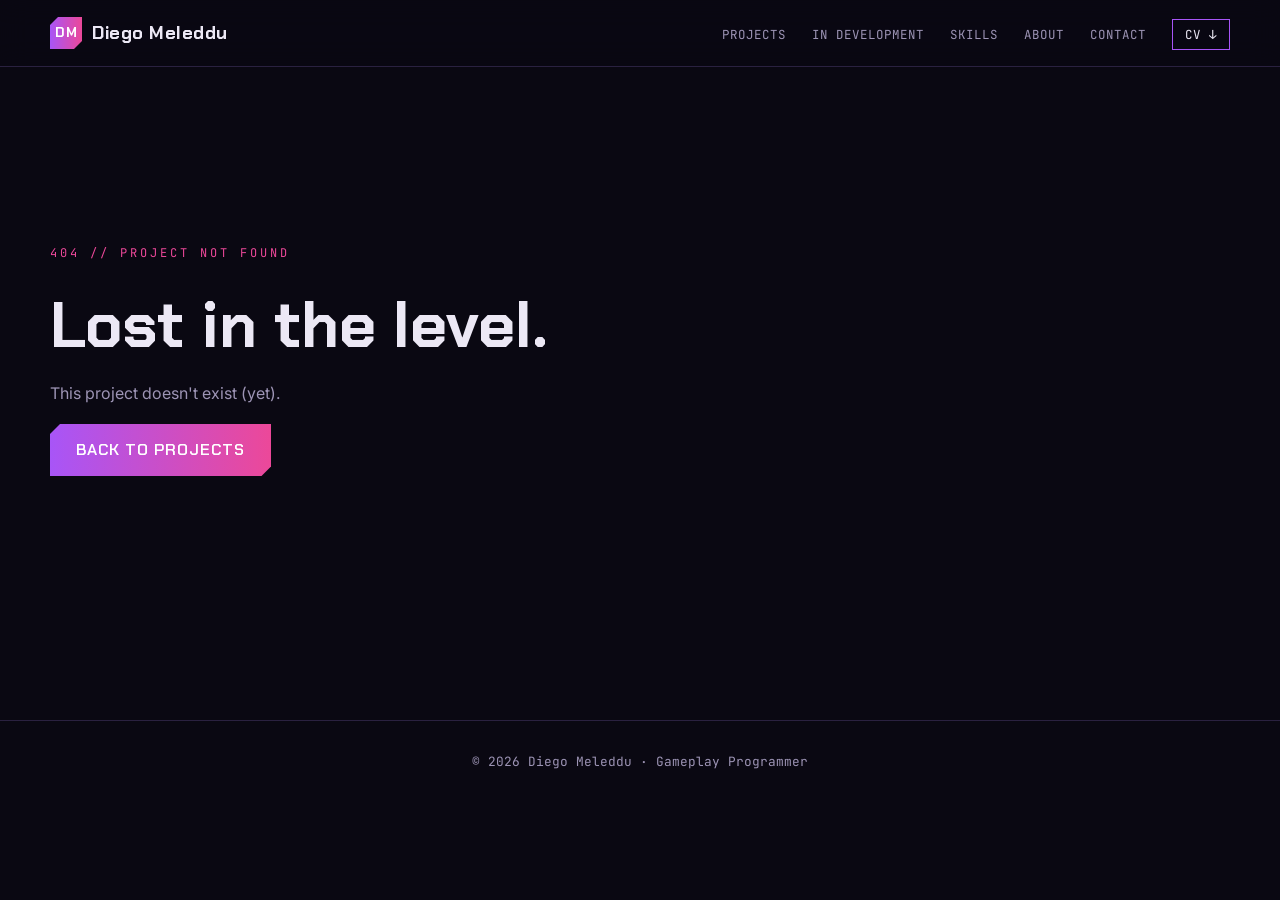
==== project.html @ 89362f5d "First version of portfolio" ====
﻿<!DOCTYPE html>
<html lang="en">
<head>
<meta charset="UTF-8">
<meta name="viewport" content="width=device-width, initial-scale=1.0">
<title>Project — Diego Meleddu</title>
<link rel="preconnect" href="https://fonts.googleapis.com">
<link href="https://fonts.googleapis.com/css2?family=Chakra+Petch:wght@500;600;700&family=Inter:wght@400;500;600&family=JetBrains+Mono:wght@400;500&display=swap" rel="stylesheet">
<link rel="stylesheet" href="style.css">
</head>
<body>

<nav class="nav">
  <div class="container">
    <a href="index.html" class="logo"><span class="logo-mark">DM</span>Diego Meleddu</a>
    <button class="menu-btn" aria-label="Open menu">☰</button>
    <ul class="nav-links">
      <li><a href="index.html#projects">Projects</a></li>
      <li><a href="index.html#wip">In Development</a></li>
      <li><a href="index.html#skills">Skills</a></li>
      <li><a href="index.html#about">About</a></li>
      <li><a href="index.html#contact">Contact</a></li>
      <li><a data-cv class="nav-cv">CV ↓</a></li>
    </ul>
  </div>
</nav>

<main id="project"></main>

<footer>
  <div class="container mono">© <span data-year></span> Diego Meleddu · Gameplay Programmer</div>
</footer>

<script src="data.js"></script>
<script src="app.js"></script>
<script>
  const root = document.getElementById("project");
  const idx = PROJECTS.findIndex(p => p.id === new URLSearchParams(location.search).get("id"));

  if (idx === -1) {
    root.innerHTML = `
      <section class="container notfound">
        <span class="section-index mono">404 // PROJECT NOT FOUND</span>
        <h1>Lost in the level.</h1>
        <p>This project doesn't exist (yet).</p>
        <a href="index.html#projects" class="btn btn-primary">Back to projects</a>
      </section>`;
  } else {
    const p = PROJECTS[idx];
    const prev = PROJECTS[(idx - 1 + PROJECTS.length) % PROJECTS.length];
    const next = PROJECTS[(idx + 1) % PROJECTS.length];
    document.title = `${p.title} — ${SITE.name}`;

    let n = 0;
    const block = (title, content) => `
      <div class="block reveal">
        <span class="block-index mono">${String(++n).padStart(2, "0")} // ${title.toUpperCase()}</span>
        <h2>${title}</h2>
        ${content}
      </div>`;
    const list = items => `<ul class="built-list">${items.map(i => `<li>${i}</li>`).join("")}</ul>`;

    const meta = [
      ["Role", p.role], ["Engine", p.engine], ["Language", p.language], ["Team", p.team],
      ["Duration", p.duration], ["Event", p.event], ["Platform", p.platform], ["Status", p.status]
    ].filter(([, v]) => v);

    const links = p.links || {};
    const actions = [
      links.itch && `<a class="btn btn-primary" href="${links.itch}" target="_blank" rel="noopener">Play on itch.io ↗</a>`,
      links.github && `<a class="btn btn-ghost" href="${links.github}" target="_blank" rel="noopener">Source on GitHub ↗</a>`,
      links.youtube && `<a class="btn btn-ghost" href="${links.youtube}" target="_blank" rel="noopener">Watch video ↗</a>`
    ].filter(Boolean).join("");

    root.innerHTML = `
      <section class="project-top">
        <div class="container">
          <a href="index.html#${p.type === "wip" ? "wip" : "projects"}" class="back-link mono">← BACK TO PROJECTS</a>
          <div class="project-header">
            <span class="section-index mono">${p.type === "wip" ? "IN DEVELOPMENT" : "PROJECT"} // ${p.event || p.engine}</span>
            <h1>${p.title}</h1>
            <p class="project-lead">${p.summary}</p>
            ${tagsHTML(p.tags)}
            ${actions ? `<div class="btn-row">${actions}</div>` : ""}
          </div>

          <div class="project-media hud always">${mediaHTML(p, { controls: true })}</div>

          <div class="project-layout">
            <div class="project-main">
              ${p.note ? `<div class="note">${p.note}</div>` : ""}
              ${p.overview?.length ? block("Overview", p.overview.map(t => `<p>${t}</p>`).join("")) : ""}
              ${p.built?.length ? block("What I built", list(p.built)) : ""}
              ${p.extensions?.length ? block("Beyond the course", list(p.extensions)) : ""}
              ${p.breakdown?.length ? block("Technical breakdown", `<div class="breakdown">${p.breakdown.map(b => `
                <div class="breakdown-item"><h3>${b.title}</h3><p>${b.text}</p></div>`).join("")}</div>`) : ""}
              ${p.gallery?.length ? block("Gallery", `<div class="gallery">${p.gallery.map(g => `
                <figure><img src="${g.src}" alt="${g.caption || p.title}" loading="lazy">${g.caption ? `<figcaption>${g.caption}</figcaption>` : ""}</figure>`).join("")}</div>`) : ""}
              ${p.code ? block("Code sample", `
                <div class="code-block">
                  <div class="code-head mono"><i></i><i></i><i></i>${p.code.title || ""}</div>
                  <pre><code>${esc(p.code.snippet)}</code></pre>
                </div>`) : ""}
              ${p.learned ? block("What I learned", `<p>${p.learned}</p>`) : ""}
            </div>
            <aside class="meta-panel hud always">
              <h4 class="mono">// PROJECT INFO</h4>
              <dl>${meta.map(([k, v]) => `<dt>${k}</dt><dd>${v}</dd>`).join("")}</dl>
            </aside>
          </div>

          <nav class="project-nav">
            <a href="project.html?id=${prev.id}"><span>← PREVIOUS</span><strong>${prev.title}</strong></a>
            <a href="project.html?id=${next.id}"><span>NEXT →</span><strong>${next.title}</strong></a>
          </nav>
        </div>
      </section>`;
  }

  applySiteLinks();
  initNav();
  initReveal();
</script>
</body>
</html>
---- style.css ----
﻿:root {
  --bg: #0a0812;
  --bg-alt: #0f0b1a;
  --card: #151022;
  --border: #2a2140;
  --text: #ece8f5;
  --muted: #9d94b5;
  --violet: #a855f7;
  --magenta: #ec4899;
  --grad: linear-gradient(90deg, var(--violet), var(--magenta));
  --font-head: 'Chakra Petch', sans-serif;
  --font-body: 'Inter', sans-serif;
  --font-mono: 'JetBrains Mono', monospace;
}

* { margin: 0; padding: 0; box-sizing: border-box; }
html { scroll-behavior: smooth; }
body {
  background: var(--bg);
  color: var(--text);
  font-family: var(--font-body);
  line-height: 1.65;
  overflow-x: hidden;
}
::selection { background: var(--magenta); color: #fff; }
a { color: inherit; text-decoration: none; }
img, video { display: block; max-width: 100%; }
.container { width: min(1180px, 100% - 32px); margin-inline: auto; }
h1, h2, h3, h4 { font-family: var(--font-head); line-height: 1.1; font-weight: 700; }
.mono { font-family: var(--font-mono); }
.grad-text { background: var(--grad); -webkit-background-clip: text; background-clip: text; color: transparent; }

/* ---------- NAV ---------- */
.nav {
  position: fixed; inset: 0 0 auto; z-index: 100;
  background: rgba(10, 8, 18, .78); backdrop-filter: blur(14px);
  border-bottom: 1px solid var(--border);
}
.nav .container { display: flex; align-items: center; justify-content: space-between; height: 66px; }
.logo { display: flex; align-items: center; gap: 10px; font-family: var(--font-head); font-weight: 700; font-size: 1.15rem; letter-spacing: .5px; }
.logo-mark {
  width: 32px; height: 32px; display: grid; place-items: center;
  background: var(--grad); color: #fff; font-size: .85rem;
  clip-path: polygon(8px 0, 100% 0, 100% calc(100% - 8px), calc(100% - 8px) 100%, 0 100%, 0 8px);
}
.nav-links { display: flex; align-items: center; gap: 26px; list-style: none; }
.nav-links a {
  font-family: var(--font-mono); font-size: .78rem; text-transform: uppercase; letter-spacing: 1px;
  color: var(--muted); transition: color .2s;
}
.nav-links a:hover { color: var(--violet); }
.nav-links .nav-cv { color: var(--text); border: 1px solid var(--violet); padding: 6px 12px; }
.menu-btn { display: none; background: none; border: 0; color: var(--text); font-size: 1.6rem; cursor: pointer; }

/* ---------- BUTTONS ---------- */
.btn-row { display: flex; flex-wrap: wrap; gap: 14px; }
.btn {
  display: inline-flex; align-items: center; gap: 8px; padding: 13px 26px; border: 0; cursor: pointer;
  font-family: var(--font-head); font-weight: 600; font-size: 1rem; letter-spacing: 1px; text-transform: uppercase;
  clip-path: polygon(10px 0, 100% 0, 100% calc(100% - 10px), calc(100% - 10px) 100%, 0 100%, 0 10px);
  transition: transform .2s, filter .2s, color .2s;
}
.btn-primary { background: var(--grad); color: #fff; }
.btn-primary:hover { transform: translateY(-2px); filter: brightness(1.15); }
.btn-ghost { background: var(--card); color: var(--text); box-shadow: inset 0 0 0 1px var(--border); }
.btn-ghost:hover { color: var(--violet); box-shadow: inset 0 0 0 1px var(--violet); }

/* ---------- HUD CORNERS ---------- */
.hud { position: relative; }
.hud::before, .hud::after {
  content: ""; position: absolute; width: 16px; height: 16px; z-index: 3; pointer-events: none;
  border: solid var(--violet); opacity: 0; transition: opacity .25s;
}
.hud::before { top: -1px; left: -1px; border-width: 2px 0 0 2px; }
.hud::after { bottom: -1px; right: -1px; border-width: 0 2px 2px 0; border-color: var(--magenta); }
.hud:hover::before, .hud:hover::after, .hud.always::before, .hud.always::after { opacity: 1; }

/* ---------- HERO ---------- */
.hero {
  position: relative; min-height: 100vh; display: flex; align-items: center; overflow: hidden;
  background:
    radial-gradient(ellipse at 75% 35%, rgba(168, 85, 247, .18), transparent 55%),
    radial-gradient(ellipse at 15% 85%, rgba(236, 72, 153, .12), transparent 50%);
}
#heroCanvas { position: absolute; inset: 0; width: 100%; height: 100%; }
.hero-grid {
  position: absolute; inset: 0; pointer-events: none;
  background-image:
    linear-gradient(rgba(168, 85, 247, .07) 1px, transparent 1px),
    linear-gradient(90deg, rgba(168, 85, 247, .07) 1px, transparent 1px);
  background-size: 56px 56px;
  mask-image: linear-gradient(to bottom, transparent, #000 25%, #000 70%, transparent);
}
.hero::after {
  content: ""; position: absolute; inset: 0; pointer-events: none; opacity: .25;
  background: repeating-linear-gradient(0deg, rgba(0, 0, 0, .35) 0 1px, transparent 1px 3px);
}
.hero-content { position: relative; z-index: 2; padding: 120px 0 90px; }
.status-chip {
  display: inline-flex; align-items: center; gap: 10px; padding: 7px 14px; margin-bottom: 26px;
  font-size: .78rem; color: var(--muted); border: 1px solid var(--border); background: rgba(21, 16, 34, .7);
}
.dot { width: 8px; height: 8px; border-radius: 50%; background: #22c55e; box-shadow: 0 0 10px #22c55e; animation: pulse 1.8s infinite; }
@keyframes pulse { 50% { opacity: .35; } }
.hero h1 { font-size: clamp(2.8rem, 8vw, 5.6rem); margin-bottom: 22px; letter-spacing: -.5px; }
.hero-lead { font-size: clamp(1.05rem, 2vw, 1.25rem); color: var(--muted); max-width: 620px; margin-bottom: 34px; }
.hero-lead strong { color: var(--text); font-weight: 600; }
.hud-stats { display: flex; flex-wrap: wrap; gap: 14px 36px; margin-top: 56px; font-size: .9rem; }
.hud-stats div { border-left: 2px solid var(--violet); padding-left: 12px; }
.hud-stats span { display: block; font-size: .68rem; color: var(--muted); letter-spacing: 2px; }
.hud-stats b { color: var(--magenta); }
.press-start {
  position: absolute; bottom: 28px; left: 50%; transform: translateX(-50%); z-index: 2;
  font-size: .75rem; letter-spacing: 3px; color: var(--muted); animation: blink 1.4s steps(2) infinite;
}
@keyframes blink { 50% { opacity: 0; } }

/* ---------- SECTIONS ---------- */
section { padding: 110px 0; }
section.alt { background: var(--bg-alt); border-block: 1px solid var(--border); }
.section-head { margin-bottom: 48px; }
.section-index { display: block; font-size: .75rem; letter-spacing: 3px; color: var(--magenta); margin-bottom: 10px; }
.section-head h2 { font-size: clamp(2rem, 4.5vw, 3rem); margin-bottom: 12px; }
.section-head p { color: var(--muted); max-width: 640px; }

/* ---------- MEDIA / PLACEHOLDER ---------- */
.card-media, .wip-media, .jam-media, .project-media { position: relative; aspect-ratio: 16 / 9; overflow: hidden; background: #120d1e; }
.card-media img, .card-media video, .wip-media img, .wip-media video,
.jam-media img, .jam-media video, .project-media img, .project-media video {
  width: 100%; height: 100%; object-fit: cover; transition: transform .5s;
}
.ph {
  width: 100%; height: 100%; display: flex; flex-direction: column; align-items: center; justify-content: center;
  gap: 6px; padding: 16px; text-align: center;
  background:
    repeating-linear-gradient(135deg, rgba(168, 85, 247, .06) 0 12px, transparent 12px 24px),
    radial-gradient(circle at 25% 20%, rgba(168, 85, 247, .28), transparent 60%),
    radial-gradient(circle at 85% 90%, rgba(236, 72, 153, .22), transparent 55%),
    #120d1e;
}
.ph span { font-size: .7rem; letter-spacing: 2px; color: var(--muted); }
.ph strong { font-family: var(--font-head); font-size: 1.3rem; }

/* ---------- TAGS ---------- */
.tags { display: flex; flex-wrap: wrap; gap: 6px; }
.tags span {
  font-family: var(--font-mono); font-size: .7rem; padding: 3px 9px;
  color: #d4bdfc; background: rgba(168, 85, 247, .08); border: 1px solid rgba(168, 85, 247, .25);
}

/* ---------- PROJECT CARDS ---------- */
.cards-grid { display: grid; grid-template-columns: repeat(auto-fill, minmax(min(330px, 100%), 1fr)); gap: 26px; }
.card {
  display: flex; flex-direction: column; background: var(--card); border: 1px solid var(--border);
  transition: transform .25s, border-color .25s;
}
.card:hover { transform: translateY(-5px); border-color: rgba(168, 85, 247, .6); }
.card:hover .card-media img, .card:hover .card-media video { transform: scale(1.05); }
.card-media { border-bottom: 1px solid var(--border); }
.card-index {
  position: absolute; top: 10px; left: 10px; z-index: 2; padding: 2px 8px;
  font-size: .72rem; background: rgba(10, 8, 18, .8); color: var(--violet);
}
.card-body { display: flex; flex-direction: column; gap: 12px; padding: 22px; flex: 1; }
.card-meta { display: flex; justify-content: space-between; gap: 10px; font-size: .72rem; color: var(--muted); text-transform: uppercase; letter-spacing: 1px; }
.card h3 { font-size: 1.5rem; }
.card p { color: var(--muted); font-size: .93rem; }
.card-cta { margin-top: auto; padding-top: 6px; font-size: .78rem; color: var(--violet); letter-spacing: 1px; }

/* ---------- WIP ---------- */
.wip-list { display: grid; gap: 26px; }
.wip-item {
  display: grid; grid-template-columns: 1.1fr 1fr; background: var(--card); border: 1px solid var(--border);
  transition: border-color .25s;
}
.wip-item:hover { border-color: rgba(236, 72, 153, .6); }
.wip-body { display: flex; flex-direction: column; gap: 14px; padding: 30px; }
.wip-badge {
  display: inline-flex; align-items: center; gap: 8px; align-self: flex-start; padding: 4px 10px;
  font-size: .7rem; letter-spacing: 2px; text-transform: uppercase; color: var(--magenta); border: 1px solid var(--magenta);
}
.wip-badge .dot { background: var(--magenta); box-shadow: 0 0 10px var(--magenta); }
.wip-body h3 { font-size: 1.7rem; }
.wip-body p { color: var(--muted); }

/* ---------- JAMS ---------- */
.jams-grid { display: grid; grid-template-columns: repeat(auto-fill, minmax(min(260px, 100%), 1fr)); gap: 20px; }
.jam { background: var(--card); border: 1px solid var(--border); transition: transform .25s, border-color .25s; }
.jam:hover { transform: translateY(-4px); border-color: rgba(168, 85, 247, .6); }
.jam-body { padding: 16px 18px 18px; display: flex; flex-direction: column; gap: 6px; }
.jam-body > span:first-child { font-size: .68rem; color: var(--magenta); letter-spacing: 1px; text-transform: uppercase; }
.jam-body h4 { font-size: 1.2rem; }
.jam-body p { color: var(--muted); font-size: .86rem; }
.jam-engine { font-size: .72rem; color: var(--violet); }
.link-more { display: inline-block; margin-top: 30px; font-size: .82rem; color: var(--violet); letter-spacing: 1px; }
.link-more:hover { color: var(--magenta); }

/* ---------- SKILLS ---------- */
.skills-grid { display: grid; grid-template-columns: repeat(auto-fit, minmax(min(250px, 100%), 1fr)); gap: 22px; }
.skill-group { padding: 28px; background: var(--card); border: 1px solid var(--border); display: flex; flex-direction: column; gap: 12px; }
.skill-idx { font-size: .75rem; color: var(--magenta); }
.skill-group h3 { font-size: 1.35rem; }
.skill-group p { color: var(--muted); font-size: .9rem; }

/* ---------- ABOUT ---------- */
.about-grid { display: grid; grid-template-columns: 1fr 1fr; gap: 64px; }
.about-text p { color: var(--muted); margin-bottom: 16px; }
.about-text strong { color: var(--text); font-weight: 600; }
.facts { list-style: none; margin: 26px 0 30px; border-top: 1px solid var(--border); }
.facts li { display: flex; justify-content: space-between; gap: 16px; padding: 10px 0; border-bottom: 1px solid var(--border); font-size: .92rem; }
.facts li span:first-child { font-family: var(--font-mono); font-size: .72rem; letter-spacing: 1px; color: var(--muted); text-transform: uppercase; }
.sub-title { font-size: 1.4rem; margin-bottom: 26px; }
.timeline { border-left: 2px solid var(--border); padding-left: 26px; display: grid; gap: 30px; }
.tl-item { position: relative; }
.tl-item::before {
  content: ""; position: absolute; left: -33px; top: 4px; width: 12px; height: 12px;
  background: var(--grad); transform: rotate(45deg);
}
.tl-when { font-size: .74rem; color: var(--magenta); letter-spacing: 1px; }
.tl-item h4 { font-size: 1.2rem; margin: 4px 0 2px; }
.tl-org { display: block; font-size: .88rem; color: var(--violet); margin-bottom: 6px; }
.tl-item p { color: var(--muted); font-size: .9rem; }
.courses { margin-top: 80px; }
.courses-grid { display: grid; grid-template-columns: repeat(auto-fit, minmax(min(240px, 100%), 1fr)); gap: 18px; }
.course { padding: 22px; background: var(--card); border: 1px solid var(--border); display: flex; flex-direction: column; gap: 8px; }
.course h4 { font-size: 1.1rem; }
.course p { color: var(--muted); font-size: .86rem; }
.pill { align-self: flex-start; font-size: .65rem; letter-spacing: 1.5px; text-transform: uppercase; padding: 3px 9px; border: 1px solid; }
.pill-completed { color: #4ade80; border-color: #4ade80; }
.pill-progress { color: var(--magenta); border-color: var(--magenta); }
.pill-planned { color: var(--muted); border-color: var(--border); }

/* ---------- CONTACT ---------- */
.contact-box {
  text-align: center; padding: 70px 32px; background: var(--card); border: 1px solid var(--border);
  background-image: radial-gradient(circle at 50% 0%, rgba(168, 85, 247, .18), transparent 60%);
}
.contact-box h2 { font-size: clamp(2rem, 5vw, 3.2rem); margin-bottom: 14px; }
.contact-box p { color: var(--muted); max-width: 560px; margin: 0 auto 30px; }
.contact-box .btn { text-transform: none; letter-spacing: .5px; }
.social-row { display: flex; flex-wrap: wrap; justify-content: center; gap: 12px 30px; margin-top: 34px; }
.social-row a { font-size: .8rem; letter-spacing: 2px; text-transform: uppercase; color: var(--muted); transition: color .2s; }
.social-row a:hover { color: var(--violet); }

footer { padding: 30px 0; border-top: 1px solid var(--border); text-align: center; font-size: .8rem; color: var(--muted); }

/* ---------- PROJECT PAGE ---------- */
.project-top { padding-top: 110px; }
.back-link { display: inline-block; font-size: .8rem; color: var(--muted); letter-spacing: 1px; margin-bottom: 30px; }
.back-link:hover { color: var(--violet); }
.project-header h1 { font-size: clamp(2.4rem, 6vw, 4.2rem); margin-bottom: 14px; }
.project-lead { font-size: 1.15rem; color: var(--muted); max-width: 760px; margin-bottom: 18px; }
.project-header .tags { margin-bottom: 26px; }
.project-media { margin: 40px 0 60px; border: 1px solid var(--border); }
.project-layout { display: grid; grid-template-columns: 1fr 320px; gap: 56px; align-items: start; }
.block { margin-bottom: 54px; }
.block-index { display: block; font-size: .72rem; letter-spacing: 3px; color: var(--magenta); margin-bottom: 8px; }
.block h2 { font-size: 1.8rem; margin-bottom: 18px; }
.block p { color: var(--muted); margin-bottom: 14px; }
.built-list { list-style: none; display: grid; gap: 12px; }
.built-list li { position: relative; padding-left: 26px; color: var(--muted); }
.built-list li::before { content: "▸"; position: absolute; left: 0; color: var(--violet); }
.breakdown { display: grid; gap: 16px; }
.breakdown-item { padding: 22px; background: var(--card); border: 1px solid var(--border); border-left: 3px solid var(--violet); }
.breakdown-item h3 { font-size: 1.15rem; margin-bottom: 8px; }
.breakdown-item p { margin: 0; font-size: .93rem; }
.gallery { display: grid; grid-template-columns: repeat(auto-fill, minmax(min(240px, 100%), 1fr)); gap: 14px; }
.gallery figure { border: 1px solid var(--border); }
.gallery figcaption { padding: 8px 12px; font-size: .8rem; color: var(--muted); }
.code-block { border: 1px solid var(--border); background: #0d0a16; }
.code-head { display: flex; align-items: center; gap: 8px; padding: 10px 14px; border-bottom: 1px solid var(--border); font-size: .75rem; color: var(--muted); }
.code-head i { width: 10px; height: 10px; border-radius: 50%; background: var(--border); }
.code-block pre { padding: 18px; overflow-x: auto; font-family: var(--font-mono); font-size: .84rem; line-height: 1.6; color: #e2d9f5; }
.note {
  margin-bottom: 40px; padding: 16px 20px; font-size: .92rem; color: var(--text);
  background: rgba(168, 85, 247, .08); border: 1px solid rgba(168, 85, 247, .35);
}
.meta-panel { position: sticky; top: 90px; padding: 24px; background: var(--card); border: 1px solid var(--border); }
.meta-panel h4 { font-size: .75rem; letter-spacing: 2px; color: var(--magenta); margin-bottom: 14px; }
.meta-panel dl { display: grid; }
.meta-panel dt { font-family: var(--font-mono); font-size: .68rem; letter-spacing: 1.5px; text-transform: uppercase; color: var(--muted); padding-top: 12px; }
.meta-panel dd { padding-bottom: 12px; border-bottom: 1px solid var(--border); font-size: .95rem; }
.meta-panel dd:last-child { border-bottom: 0; }
.project-nav { display: grid; grid-template-columns: 1fr 1fr; gap: 20px; margin-top: 40px; padding-bottom: 110px; }
.project-nav a { padding: 22px; background: var(--card); border: 1px solid var(--border); transition: border-color .25s; }
.project-nav a:hover { border-color: var(--violet); }
.project-nav span { display: block; font-family: var(--font-mono); font-size: .7rem; letter-spacing: 2px; color: var(--muted); margin-bottom: 6px; }
.project-nav strong { font-family: var(--font-head); font-size: 1.25rem; }
.project-nav a:last-child { text-align: right; }
.notfound { min-height: 80vh; display: flex; flex-direction: column; justify-content: center; align-items: flex-start; gap: 18px; padding-top: 110px; }
.notfound h1 { font-size: clamp(2.4rem, 6vw, 4rem); }
.notfound p { color: var(--muted); }

/* ---------- REVEAL ---------- */
.reveal { opacity: 0; transform: translateY(28px); transition: opacity .7s, transform .7s; }
.reveal.visible { opacity: 1; transform: none; }
@media (prefers-reduced-motion: reduce) {
  .reveal { opacity: 1; transform: none; transition: none; }
  html { scroll-behavior: auto; }
}

/* ---------- RESPONSIVE ---------- */
@media (max-width: 960px) {
  .project-layout, .about-grid { grid-template-columns: 1fr; }
  .meta-panel { position: static; }
  .wip-item { grid-template-columns: 1fr; }
}
@media (max-width: 820px) {
  .menu-btn { display: block; }
  .nav-links {
    position: absolute; top: 66px; left: 0; right: 0; flex-direction: column; align-items: stretch; gap: 0;
    background: var(--bg); border-bottom: 1px solid var(--border); display: none;
  }
  .nav-links.open { display: flex; }
  .nav-links a { display: block; padding: 16px; }
  .nav-links .nav-cv { border: 0; }
  section { padding: 80px 0; }
  .project-nav { grid-template-columns: 1fr; }
  .project-nav a:last-child { text-align: left; }
}
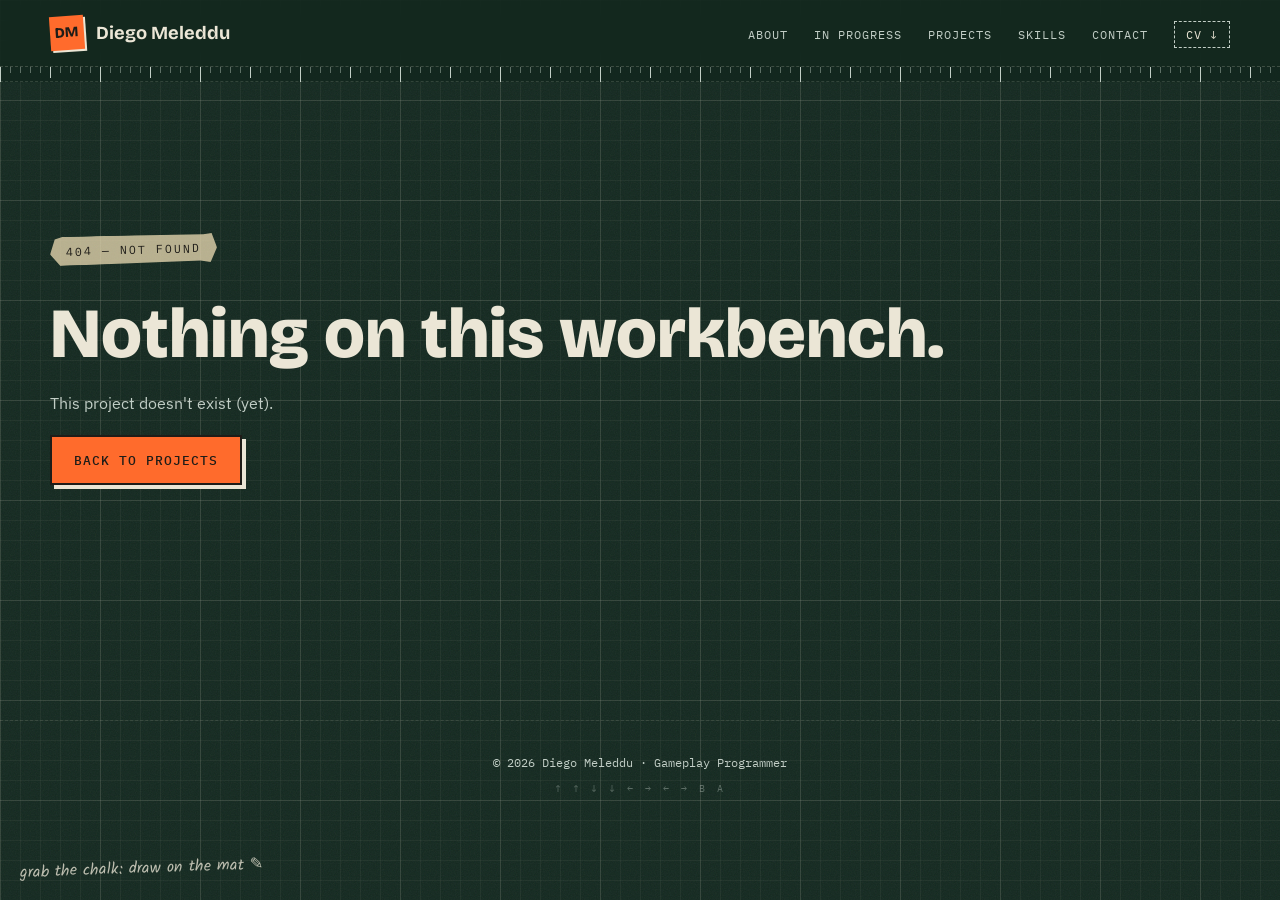
==== commit 71577f63: "Aesthetic changes" ====
--- a/project.html
+++ b/project.html
@@ -1,24 +1,24 @@
-﻿<!DOCTYPE html>
+<!DOCTYPE html>
 <html lang="en">
 <head>
 <meta charset="UTF-8">
 <meta name="viewport" content="width=device-width, initial-scale=1.0">
 <title>Project — Diego Meleddu</title>
 <link rel="preconnect" href="https://fonts.googleapis.com">
-<link href="https://fonts.googleapis.com/css2?family=Chakra+Petch:wght@500;600;700&family=Inter:wght@400;500;600&family=JetBrains+Mono:wght@400;500&display=swap" rel="stylesheet">
+<link href="https://fonts.googleapis.com/css2?family=Bricolage+Grotesque:opsz,wght@12..96,500;12..96,700;12..96,800&family=IBM+Plex+Mono:wght@400;500;600&family=IBM+Plex+Sans:wght@400;500;600&family=Kalam&display=swap" rel="stylesheet">
 <link rel="stylesheet" href="style.css">
 </head>
-<body>
+<body class="project-page">
 
 <nav class="nav">
   <div class="container">
     <a href="index.html" class="logo"><span class="logo-mark">DM</span>Diego Meleddu</a>
     <button class="menu-btn" aria-label="Open menu">☰</button>
     <ul class="nav-links">
+      <li><a href="index.html#about">About</a></li>
+      <li><a href="index.html#wip">In progress</a></li>
       <li><a href="index.html#projects">Projects</a></li>
-      <li><a href="index.html#wip">In Development</a></li>
       <li><a href="index.html#skills">Skills</a></li>
-      <li><a href="index.html#about">About</a></li>
       <li><a href="index.html#contact">Contact</a></li>
       <li><a data-cv class="nav-cv">CV ↓</a></li>
     </ul>
@@ -33,6 +33,7 @@
 
 <script src="data.js"></script>
 <script src="app.js"></script>
+<script src="asset/extras.js"></script>
 <script>
   const root = document.getElementById("project");
   const idx = PROJECTS.findIndex(p => p.id === new URLSearchParams(location.search).get("id"));
@@ -40,8 +41,8 @@
   if (idx === -1) {
     root.innerHTML = `
       <section class="container notfound">
-        <span class="section-index mono">404 // PROJECT NOT FOUND</span>
-        <h1>Lost in the level.</h1>
+        <span class="label mono">404 — Not found</span>
+        <h1>Nothing on this workbench.</h1>
         <p>This project doesn't exist (yet).</p>
         <a href="index.html#projects" class="btn btn-primary">Back to projects</a>
       </section>`;
@@ -53,8 +54,8 @@
 
     let n = 0;
     const block = (title, content) => `
-      <div class="block reveal">
-        <span class="block-index mono">${String(++n).padStart(2, "0")} // ${title.toUpperCase()}</span>
+      <div class="block">
+        <span class="block-index mono">${String(++n).padStart(2, "0")} — ${title.toUpperCase()}</span>
         <h2>${title}</h2>
         ${content}
       </div>`;
@@ -75,36 +76,39 @@
     root.innerHTML = `
       <section class="project-top">
         <div class="container">
-          <a href="index.html#${p.type === "wip" ? "wip" : "projects"}" class="back-link mono">← BACK TO PROJECTS</a>
+          <a href="index.html#${p.type === "wip" ? "wip" : "projects"}" class="back-link mono">← Back to projects</a>
           <div class="project-header">
-            <span class="section-index mono">${p.type === "wip" ? "IN DEVELOPMENT" : "PROJECT"} // ${p.event || p.engine}</span>
+            <span class="label mono">${p.type === "wip" ? "On the workbench" : "Project"} — ${p.event || p.engine}</span>
             <h1>${p.title}</h1>
             <p class="project-lead">${p.summary}</p>
             ${tagsHTML(p.tags)}
             ${actions ? `<div class="btn-row">${actions}</div>` : ""}
           </div>
 
-          <div class="project-media hud always">${mediaHTML(p, { controls: true })}</div>
+          <div class="project-media paper taped reveal">
+            <div class="media-frame">${mediaHTML(p, { controls: true })}</div>
+          </div>
 
           <div class="project-layout">
-            <div class="project-main">
+            <article class="project-main reveal">
               ${p.note ? `<div class="note">${p.note}</div>` : ""}
               ${p.overview?.length ? block("Overview", p.overview.map(t => `<p>${t}</p>`).join("")) : ""}
               ${p.built?.length ? block("What I built", list(p.built)) : ""}
               ${p.extensions?.length ? block("Beyond the course", list(p.extensions)) : ""}
               ${p.breakdown?.length ? block("Technical breakdown", `<div class="breakdown">${p.breakdown.map(b => `
                 <div class="breakdown-item"><h3>${b.title}</h3><p>${b.text}</p></div>`).join("")}</div>`) : ""}
+              ${p.youtubeId ? block("Video", `<div class="yt-frame"><iframe src="https://www.youtube-nocookie.com/embed/${p.youtubeId}" title="${p.title} video" allowfullscreen loading="lazy"></iframe></div>`) : ""}
               ${p.gallery?.length ? block("Gallery", `<div class="gallery">${p.gallery.map(g => `
-                <figure><img src="${g.src}" alt="${g.caption || p.title}" loading="lazy">${g.caption ? `<figcaption>${g.caption}</figcaption>` : ""}</figure>`).join("")}</div>`) : ""}
+                <figure><img src="${g.src}" alt="${g.caption || p.title}" loading="lazy" onerror="const g=this.closest('.gallery'); this.closest('figure').remove(); if (!g.querySelector('figure')) g.closest('.block').remove();">${g.caption ? `<figcaption>${g.caption}</figcaption>` : ""}</figure>`).join("")}</div>`) : ""}
               ${p.code ? block("Code sample", `
                 <div class="code-block">
                   <div class="code-head mono"><i></i><i></i><i></i>${p.code.title || ""}</div>
                   <pre><code>${esc(p.code.snippet)}</code></pre>
                 </div>`) : ""}
               ${p.learned ? block("What I learned", `<p>${p.learned}</p>`) : ""}
-            </div>
-            <aside class="meta-panel hud always">
-              <h4 class="mono">// PROJECT INFO</h4>
+            </article>
+            <aside class="meta-panel paper taped reveal">
+              <h4 class="mono">PROJECT INFO</h4>
               <dl>${meta.map(([k, v]) => `<dt>${k}</dt><dd>${v}</dd>`).join("")}</dl>
             </aside>
           </div>
@@ -122,4 +126,4 @@
   initReveal();
 </script>
 </body>
-</html>+</html>
--- a/style.css
+++ b/style.css
@@ -1,298 +1,318 @@
-﻿:root {
-  --bg: #0a0812;
-  --bg-alt: #0f0b1a;
-  --card: #151022;
-  --border: #2a2140;
-  --text: #ece8f5;
-  --muted: #9d94b5;
-  --violet: #a855f7;
-  --magenta: #ec4899;
-  --grad: linear-gradient(90deg, var(--violet), var(--magenta));
-  --font-head: 'Chakra Petch', sans-serif;
-  --font-body: 'Inter', sans-serif;
-  --font-mono: 'JetBrains Mono', monospace;
+:root {
+  --mat: #13281f;
+  --mat-line: rgba(235, 230, 214, .05);
+  --mat-line-strong: rgba(235, 230, 214, .1);
+  --chalk: #ebe6d6;
+  --chalk-muted: #a9b8ae;
+  --paper: #ece5d3;
+  --paper-2: #e0d7c1;
+  --ink: #1e1c18;
+  --ink-muted: #5b5548;
+  --pen: #2846a3;
+  --orange: #ff6b2c;
+  --orange-ink: #c4461a;
+  --yellow: #f3c74f;
+  --tape: rgba(226, 211, 170, .8);
+  --font-head: 'Bricolage Grotesque', sans-serif;
+  --font-body: 'IBM Plex Sans', sans-serif;
+  --font-mono: 'IBM Plex Mono', monospace;
+  --font-hand: 'Kalam', cursive;
+  --noise: url("data:image/svg+xml,%3Csvg xmlns='http://www.w3.org/2000/svg' width='200' height='200'%3E%3Cfilter id='n'%3E%3CfeTurbulence type='fractalNoise' baseFrequency='.85' numOctaves='3' stitchTiles='stitch'/%3E%3C/filter%3E%3Crect width='100%25' height='100%25' filter='url(%23n)' opacity='.07'/%3E%3C/svg%3E");
+  --shadow: 0 2px 3px rgba(0, 0, 0, .25), 0 12px 28px rgba(0, 0, 0, .35);
+  --shadow-lift: 0 4px 8px rgba(0, 0, 0, .25), 0 24px 44px rgba(0, 0, 0, .45);
+  --jagged: polygon(3% 8%, 8% 0, 92% 4%, 97% 0, 100% 50%, 96% 100%, 90% 94%, 6% 100%, 0 60%);
 }
 
 * { margin: 0; padding: 0; box-sizing: border-box; }
 html { scroll-behavior: smooth; }
 body {
-  background: var(--bg);
-  color: var(--text);
+  background-color: var(--mat);
+  background-image:
+    var(--noise),
+    linear-gradient(var(--mat-line-strong) 1px, transparent 1px),
+    linear-gradient(90deg, var(--mat-line-strong) 1px, transparent 1px),
+    linear-gradient(var(--mat-line) 1px, transparent 1px),
+    linear-gradient(90deg, var(--mat-line) 1px, transparent 1px);
+  background-size: 200px 200px, 100px 100px, 100px 100px, 20px 20px, 20px 20px;
+  background-attachment: fixed;
+  color: var(--chalk);
   font-family: var(--font-body);
   line-height: 1.65;
   overflow-x: hidden;
 }
-::selection { background: var(--magenta); color: #fff; }
+::selection { background: var(--orange); color: var(--ink); }
 a { color: inherit; text-decoration: none; }
 img, video { display: block; max-width: 100%; }
 .container { width: min(1180px, 100% - 32px); margin-inline: auto; }
-h1, h2, h3, h4 { font-family: var(--font-head); line-height: 1.1; font-weight: 700; }
+h1, h2, h3, h4 { font-family: var(--font-head); line-height: 1.05; font-weight: 700; }
 .mono { font-family: var(--font-mono); }
-.grad-text { background: var(--grad); -webkit-background-clip: text; background-clip: text; color: transparent; }
+
+/* ---------- MATERIALS ---------- */
+.paper {
+  position: relative;
+  background-color: var(--paper);
+  background-image: var(--noise);
+  color: var(--ink);
+  box-shadow: var(--shadow);
+}
+.taped::before {
+  content: ""; position: absolute; top: -13px; left: 50%; z-index: 2;
+  width: 110px; height: 28px; translate: -50% 0; rotate: -2.5deg;
+  background-color: var(--tape); background-image: var(--noise);
+  clip-path: var(--jagged);
+}
+.label {
+  display: inline-block; margin-bottom: 16px; padding: 5px 16px; rotate: -1.5deg;
+  font-size: .72rem; letter-spacing: 2px; text-transform: uppercase;
+  background-color: var(--tape); background-image: var(--noise); color: var(--ink);
+  clip-path: var(--jagged);
+}
+.paper .label { background-color: #d3c095; }
+.stamp {
+  display: inline-block; padding: 4px 10px; rotate: -5deg;
+  font-family: var(--font-mono); font-weight: 600; font-size: .75rem; letter-spacing: 2px; text-transform: uppercase;
+  color: var(--orange-ink); border: 2px solid currentColor; outline: 1px solid currentColor; outline-offset: 3px;
+}
+.hand-note { display: inline-block; font-family: var(--font-hand); font-size: 1.15rem; color: var(--yellow); rotate: -2deg; }
+.paper .hand-note { color: var(--pen); }
 
 /* ---------- NAV ---------- */
 .nav {
   position: fixed; inset: 0 0 auto; z-index: 100;
-  background: rgba(10, 8, 18, .78); backdrop-filter: blur(14px);
-  border-bottom: 1px solid var(--border);
+  background: rgba(19, 40, 31, .9); backdrop-filter: blur(10px);
+  border-bottom: 1px dashed rgba(235, 230, 214, .2);
 }
 .nav .container { display: flex; align-items: center; justify-content: space-between; height: 66px; }
-.logo { display: flex; align-items: center; gap: 10px; font-family: var(--font-head); font-weight: 700; font-size: 1.15rem; letter-spacing: .5px; }
+.logo { display: flex; align-items: center; gap: 12px; font-family: var(--font-head); font-weight: 700; font-size: 1.15rem; }
 .logo-mark {
-  width: 32px; height: 32px; display: grid; place-items: center;
-  background: var(--grad); color: #fff; font-size: .85rem;
-  clip-path: polygon(8px 0, 100% 0, 100% calc(100% - 8px), calc(100% - 8px) 100%, 0 100%, 0 8px);
+  width: 34px; height: 34px; display: grid; place-items: center; rotate: -4deg;
+  background: var(--orange); color: var(--ink); font-weight: 800; font-size: .9rem;
+  box-shadow: 2px 2px 0 var(--chalk);
 }
 .nav-links { display: flex; align-items: center; gap: 26px; list-style: none; }
-.nav-links a {
-  font-family: var(--font-mono); font-size: .78rem; text-transform: uppercase; letter-spacing: 1px;
-  color: var(--muted); transition: color .2s;
-}
-.nav-links a:hover { color: var(--violet); }
-.nav-links .nav-cv { color: var(--text); border: 1px solid var(--violet); padding: 6px 12px; }
-.menu-btn { display: none; background: none; border: 0; color: var(--text); font-size: 1.6rem; cursor: pointer; }
+.nav-links a { font-family: var(--font-mono); font-size: .76rem; text-transform: uppercase; letter-spacing: 1px; color: var(--chalk-muted); transition: color .2s; }
+.nav-links a:hover { color: var(--orange); }
+.nav-links .nav-cv { color: var(--chalk); border: 1.5px dashed var(--chalk-muted); padding: 5px 11px; }
+.menu-btn { display: none; background: none; border: 0; color: var(--chalk); font-size: 1.6rem; cursor: pointer; }
 
 /* ---------- BUTTONS ---------- */
-.btn-row { display: flex; flex-wrap: wrap; gap: 14px; }
+.btn-row { display: flex; flex-wrap: wrap; gap: 16px; }
 .btn {
-  display: inline-flex; align-items: center; gap: 8px; padding: 13px 26px; border: 0; cursor: pointer;
-  font-family: var(--font-head); font-weight: 600; font-size: 1rem; letter-spacing: 1px; text-transform: uppercase;
-  clip-path: polygon(10px 0, 100% 0, 100% calc(100% - 10px), calc(100% - 10px) 100%, 0 100%, 0 10px);
-  transition: transform .2s, filter .2s, color .2s;
-}
-.btn-primary { background: var(--grad); color: #fff; }
-.btn-primary:hover { transform: translateY(-2px); filter: brightness(1.15); }
-.btn-ghost { background: var(--card); color: var(--text); box-shadow: inset 0 0 0 1px var(--border); }
-.btn-ghost:hover { color: var(--violet); box-shadow: inset 0 0 0 1px var(--violet); }
-
-/* ---------- HUD CORNERS ---------- */
-.hud { position: relative; }
-.hud::before, .hud::after {
-  content: ""; position: absolute; width: 16px; height: 16px; z-index: 3; pointer-events: none;
-  border: solid var(--violet); opacity: 0; transition: opacity .25s;
-}
-.hud::before { top: -1px; left: -1px; border-width: 2px 0 0 2px; }
-.hud::after { bottom: -1px; right: -1px; border-width: 0 2px 2px 0; border-color: var(--magenta); }
-.hud:hover::before, .hud:hover::after, .hud.always::before, .hud.always::after { opacity: 1; }
+  display: inline-flex; align-items: center; gap: 8px; padding: 12px 22px; cursor: pointer;
+  font-family: var(--font-mono); font-weight: 500; font-size: .84rem; letter-spacing: 1px; text-transform: uppercase;
+  border: 2px solid var(--ink); transition: transform .15s, box-shadow .15s, color .15s, border-color .15s;
+}
+.btn-primary { background: var(--orange); color: var(--ink); box-shadow: 4px 4px 0 var(--chalk); }
+.btn-primary:hover { transform: translate(-2px, -2px); box-shadow: 6px 6px 0 var(--chalk); }
+.paper .btn-primary { box-shadow: 4px 4px 0 var(--ink); }
+.paper .btn-primary:hover { box-shadow: 6px 6px 0 var(--ink); }
+.btn-ghost { background: transparent; color: var(--chalk); border: 2px dashed var(--chalk-muted); }
+.btn-ghost:hover { color: var(--orange); border-color: var(--orange); }
 
 /* ---------- HERO ---------- */
-.hero {
-  position: relative; min-height: 100vh; display: flex; align-items: center; overflow: hidden;
-  background:
-    radial-gradient(ellipse at 75% 35%, rgba(168, 85, 247, .18), transparent 55%),
-    radial-gradient(ellipse at 15% 85%, rgba(236, 72, 153, .12), transparent 50%);
-}
-#heroCanvas { position: absolute; inset: 0; width: 100%; height: 100%; }
-.hero-grid {
-  position: absolute; inset: 0; pointer-events: none;
+.hero { position: relative; min-height: 100vh; display: flex; align-items: center; }
+.ruler {
+  position: absolute; top: 66px; left: 0; right: 0; height: 18px; opacity: .6;
   background-image:
-    linear-gradient(rgba(168, 85, 247, .07) 1px, transparent 1px),
-    linear-gradient(90deg, rgba(168, 85, 247, .07) 1px, transparent 1px);
-  background-size: 56px 56px;
-  mask-image: linear-gradient(to bottom, transparent, #000 25%, #000 70%, transparent);
-}
-.hero::after {
-  content: ""; position: absolute; inset: 0; pointer-events: none; opacity: .25;
-  background: repeating-linear-gradient(0deg, rgba(0, 0, 0, .35) 0 1px, transparent 1px 3px);
-}
-.hero-content { position: relative; z-index: 2; padding: 120px 0 90px; }
-.status-chip {
-  display: inline-flex; align-items: center; gap: 10px; padding: 7px 14px; margin-bottom: 26px;
-  font-size: .78rem; color: var(--muted); border: 1px solid var(--border); background: rgba(21, 16, 34, .7);
-}
-.dot { width: 8px; height: 8px; border-radius: 50%; background: #22c55e; box-shadow: 0 0 10px #22c55e; animation: pulse 1.8s infinite; }
-@keyframes pulse { 50% { opacity: .35; } }
-.hero h1 { font-size: clamp(2.8rem, 8vw, 5.6rem); margin-bottom: 22px; letter-spacing: -.5px; }
-.hero-lead { font-size: clamp(1.05rem, 2vw, 1.25rem); color: var(--muted); max-width: 620px; margin-bottom: 34px; }
-.hero-lead strong { color: var(--text); font-weight: 600; }
-.hud-stats { display: flex; flex-wrap: wrap; gap: 14px 36px; margin-top: 56px; font-size: .9rem; }
-.hud-stats div { border-left: 2px solid var(--violet); padding-left: 12px; }
-.hud-stats span { display: block; font-size: .68rem; color: var(--muted); letter-spacing: 2px; }
-.hud-stats b { color: var(--magenta); }
-.press-start {
-  position: absolute; bottom: 28px; left: 50%; transform: translateX(-50%); z-index: 2;
-  font-size: .75rem; letter-spacing: 3px; color: var(--muted); animation: blink 1.4s steps(2) infinite;
-}
-@keyframes blink { 50% { opacity: 0; } }
+    linear-gradient(90deg, var(--chalk-muted) 1px, transparent 1px),
+    linear-gradient(90deg, var(--chalk-muted) 1px, transparent 1px),
+    linear-gradient(90deg, rgba(169, 184, 174, .5) 1px, transparent 1px);
+  background-size: 100px 18px, 50px 12px, 10px 7px;
+  background-repeat: repeat-x;
+}
+.hero-inner { display: grid; grid-template-columns: 1.4fr 1fr; gap: 64px; align-items: center; padding: 140px 0 100px; }
+.eyebrow { font-size: .75rem; letter-spacing: 3px; text-transform: uppercase; color: var(--chalk-muted); margin-bottom: 20px; }
+.hero h1 { font-size: clamp(3rem, 9vw, 6.4rem); font-weight: 800; letter-spacing: -2px; line-height: .95; margin-bottom: 18px; }
+.h1-role { display: block; margin-top: 16px; font-size: clamp(1.4rem, 3.2vw, 2.2rem); font-weight: 500; letter-spacing: -.5px; line-height: 1.15; color: var(--orange); }
+.hero-lead { font-size: 1.12rem; color: var(--chalk-muted); max-width: 560px; margin-bottom: 34px; }
+.spec-card { padding: 34px 28px 26px; rotate: 1.4deg; }
+.spec-card .stamp { position: absolute; top: 22px; right: 18px; rotate: 8deg; }
+.spec-title { font-size: .72rem; letter-spacing: 2px; color: var(--ink-muted); margin-bottom: 14px; }
+.spec-list { display: grid; grid-template-columns: 96px 1fr; }
+.spec-list dt, .spec-list dd { padding: 8px 0; border-bottom: 1px dashed rgba(30, 28, 24, .25); }
+.spec-list dt { font-family: var(--font-mono); font-size: .68rem; letter-spacing: 1px; text-transform: uppercase; color: var(--ink-muted); padding-top: 11px; }
+.spec-list dd { font-weight: 500; }
+.spec-card .hand-note { margin-top: 18px; }
 
 /* ---------- SECTIONS ---------- */
 section { padding: 110px 0; }
-section.alt { background: var(--bg-alt); border-block: 1px solid var(--border); }
-.section-head { margin-bottom: 48px; }
-.section-index { display: block; font-size: .75rem; letter-spacing: 3px; color: var(--magenta); margin-bottom: 10px; }
-.section-head h2 { font-size: clamp(2rem, 4.5vw, 3rem); margin-bottom: 12px; }
-.section-head p { color: var(--muted); max-width: 640px; }
+section + section { border-top: 1px dashed var(--mat-line-strong); }
+.section-head { margin-bottom: 54px; }
+.section-head h2 { font-size: clamp(2.2rem, 5vw, 3.4rem); font-weight: 800; letter-spacing: -1px; margin-bottom: 12px; }
+.section-head p { color: var(--chalk-muted); max-width: 620px; }
+.section-head .hand-note { margin-top: 12px; }
 
 /* ---------- MEDIA / PLACEHOLDER ---------- */
-.card-media, .wip-media, .jam-media, .project-media { position: relative; aspect-ratio: 16 / 9; overflow: hidden; background: #120d1e; }
+.card-media, .wip-media, .jam-media, .media-frame { aspect-ratio: 16 / 9; overflow: hidden; background: var(--paper-2); border: 1px solid rgba(30, 28, 24, .25); }
 .card-media img, .card-media video, .wip-media img, .wip-media video,
-.jam-media img, .jam-media video, .project-media img, .project-media video {
-  width: 100%; height: 100%; object-fit: cover; transition: transform .5s;
-}
+.jam-media img, .jam-media video, .media-frame img, .media-frame video { width: 100%; height: 100%; object-fit: cover; }
 .ph {
   width: 100%; height: 100%; display: flex; flex-direction: column; align-items: center; justify-content: center;
-  gap: 6px; padding: 16px; text-align: center;
+  gap: 6px; padding: 16px; text-align: center; color: var(--ink);
   background:
-    repeating-linear-gradient(135deg, rgba(168, 85, 247, .06) 0 12px, transparent 12px 24px),
-    radial-gradient(circle at 25% 20%, rgba(168, 85, 247, .28), transparent 60%),
-    radial-gradient(circle at 85% 90%, rgba(236, 72, 153, .22), transparent 55%),
-    #120d1e;
-}
-.ph span { font-size: .7rem; letter-spacing: 2px; color: var(--muted); }
-.ph strong { font-family: var(--font-head); font-size: 1.3rem; }
+    linear-gradient(to top right, transparent calc(50% - .5px), rgba(30, 28, 24, .2) 50%, transparent calc(50% + .5px)),
+    linear-gradient(to bottom right, transparent calc(50% - .5px), rgba(30, 28, 24, .2) 50%, transparent calc(50% + .5px)),
+    var(--paper-2);
+}
+.ph span, .ph strong { background: var(--paper-2); padding: 2px 8px; }
+.ph span { font-size: .64rem; letter-spacing: 2px; color: var(--ink-muted); }
+.ph strong { font-family: var(--font-head); font-size: 1.2rem; }
 
 /* ---------- TAGS ---------- */
 .tags { display: flex; flex-wrap: wrap; gap: 6px; }
 .tags span {
-  font-family: var(--font-mono); font-size: .7rem; padding: 3px 9px;
-  color: #d4bdfc; background: rgba(168, 85, 247, .08); border: 1px solid rgba(168, 85, 247, .25);
-}
+  font-family: var(--font-mono); font-size: .66rem; letter-spacing: .5px; text-transform: uppercase;
+  padding: 2px 8px; border: 1px solid rgba(30, 28, 24, .45); border-radius: 2px; color: var(--ink);
+}
+.skill-group .tags span, .project-header .tags span { border-color: rgba(235, 230, 214, .35); color: var(--chalk); }
 
 /* ---------- PROJECT CARDS ---------- */
-.cards-grid { display: grid; grid-template-columns: repeat(auto-fill, minmax(min(330px, 100%), 1fr)); gap: 26px; }
-.card {
-  display: flex; flex-direction: column; background: var(--card); border: 1px solid var(--border);
-  transition: transform .25s, border-color .25s;
-}
-.card:hover { transform: translateY(-5px); border-color: rgba(168, 85, 247, .6); }
-.card:hover .card-media img, .card:hover .card-media video { transform: scale(1.05); }
-.card-media { border-bottom: 1px solid var(--border); }
-.card-index {
-  position: absolute; top: 10px; left: 10px; z-index: 2; padding: 2px 8px;
-  font-size: .72rem; background: rgba(10, 8, 18, .8); color: var(--violet);
-}
-.card-body { display: flex; flex-direction: column; gap: 12px; padding: 22px; flex: 1; }
-.card-meta { display: flex; justify-content: space-between; gap: 10px; font-size: .72rem; color: var(--muted); text-transform: uppercase; letter-spacing: 1px; }
-.card h3 { font-size: 1.5rem; }
-.card p { color: var(--muted); font-size: .93rem; }
-.card-cta { margin-top: auto; padding-top: 6px; font-size: .78rem; color: var(--violet); letter-spacing: 1px; }
+.cards-grid { display: grid; grid-template-columns: repeat(auto-fill, minmax(min(330px, 100%), 1fr)); gap: 44px 34px; padding-top: 14px; }
+.cards-grid > :nth-child(3n+1) { rotate: -.7deg; }
+.cards-grid > :nth-child(3n+2) { rotate: .6deg; }
+.cards-grid > :nth-child(3n) { rotate: -.3deg; }
+.cards-grid > :nth-child(even).taped::before { left: 28%; rotate: 3deg; }
+.card { display: flex; flex-direction: column; padding: 12px 12px 0; }
+.card:hover, .wip-item:hover, .jam:hover { rotate: 0deg; translate: 0 -6px; box-shadow: var(--shadow-lift); }
+.card-body { display: flex; flex-direction: column; gap: 10px; padding: 18px 8px 22px; flex: 1; }
+.card-meta { display: flex; justify-content: space-between; gap: 10px; padding-bottom: 8px; border-bottom: 1px dashed rgba(30, 28, 24, .25); font-size: .68rem; letter-spacing: 1px; text-transform: uppercase; color: var(--ink-muted); }
+.card h3 { font-size: 1.65rem; font-weight: 800; letter-spacing: -.5px; }
+.card-tech { font-size: .74rem; color: var(--orange-ink); }
+.card p:not(.card-tech), .wip-body p:not(.card-tech) { color: var(--ink-muted); font-size: .93rem; }
+.card-cta { margin-top: auto; padding-top: 6px; font-weight: 600; text-decoration: underline wavy var(--orange); text-underline-offset: 5px; }
 
 /* ---------- WIP ---------- */
-.wip-list { display: grid; gap: 26px; }
-.wip-item {
-  display: grid; grid-template-columns: 1.1fr 1fr; background: var(--card); border: 1px solid var(--border);
-  transition: border-color .25s;
-}
-.wip-item:hover { border-color: rgba(236, 72, 153, .6); }
-.wip-body { display: flex; flex-direction: column; gap: 14px; padding: 30px; }
-.wip-badge {
-  display: inline-flex; align-items: center; gap: 8px; align-self: flex-start; padding: 4px 10px;
-  font-size: .7rem; letter-spacing: 2px; text-transform: uppercase; color: var(--magenta); border: 1px solid var(--magenta);
-}
-.wip-badge .dot { background: var(--magenta); box-shadow: 0 0 10px var(--magenta); }
-.wip-body h3 { font-size: 1.7rem; }
-.wip-body p { color: var(--muted); }
+.wip-list { display: grid; gap: 48px; padding-top: 14px; }
+.wip-list > :nth-child(odd) { rotate: -.4deg; }
+.wip-list > :nth-child(even) { rotate: .4deg; }
+.wip-item { display: grid; grid-template-columns: 1fr 1.05fr; padding: 12px; }
+.wip-media { aspect-ratio: auto; min-height: 260px; }
+.wip-body { display: flex; flex-direction: column; gap: 12px; padding: 24px 28px; margin-left: 16px; border-left: 2px solid rgba(220, 70, 50, .35); }
+.wip-body .stamp { align-self: flex-start; rotate: -3deg; margin-bottom: 4px; }
+.wip-body h3 { font-size: 1.9rem; font-weight: 800; letter-spacing: -.5px; }
 
 /* ---------- JAMS ---------- */
-.jams-grid { display: grid; grid-template-columns: repeat(auto-fill, minmax(min(260px, 100%), 1fr)); gap: 20px; }
-.jam { background: var(--card); border: 1px solid var(--border); transition: transform .25s, border-color .25s; }
-.jam:hover { transform: translateY(-4px); border-color: rgba(168, 85, 247, .6); }
-.jam-body { padding: 16px 18px 18px; display: flex; flex-direction: column; gap: 6px; }
-.jam-body > span:first-child { font-size: .68rem; color: var(--magenta); letter-spacing: 1px; text-transform: uppercase; }
-.jam-body h4 { font-size: 1.2rem; }
-.jam-body p { color: var(--muted); font-size: .86rem; }
-.jam-engine { font-size: .72rem; color: var(--violet); }
-.link-more { display: inline-block; margin-top: 30px; font-size: .82rem; color: var(--violet); letter-spacing: 1px; }
-.link-more:hover { color: var(--magenta); }
+.jams-grid { display: grid; grid-template-columns: repeat(auto-fill, minmax(min(250px, 100%), 1fr)); gap: 28px; }
+.jams-grid > :nth-child(odd) { rotate: .8deg; }
+.jams-grid > :nth-child(even) { rotate: -.6deg; }
+.jam { padding: 10px 10px 16px; }
+.jam-body { display: flex; flex-direction: column; gap: 6px; padding: 14px 4px 0; }
+.jam-num { font-size: .66rem; letter-spacing: 1px; text-transform: uppercase; color: var(--orange-ink); }
+.jam-body h4 { font-size: 1.2rem; font-weight: 800; }
+.jam-body p { color: var(--ink-muted); font-size: .85rem; }
+.jam-engine { font-size: .7rem; text-decoration: underline; text-underline-offset: 3px; }
+.link-more { display: inline-block; margin-top: 36px; font-size: .8rem; letter-spacing: 1px; color: var(--chalk); text-decoration: underline wavy var(--orange); text-underline-offset: 6px; }
+.link-more:hover { color: var(--orange); }
 
 /* ---------- SKILLS ---------- */
 .skills-grid { display: grid; grid-template-columns: repeat(auto-fit, minmax(min(250px, 100%), 1fr)); gap: 22px; }
-.skill-group { padding: 28px; background: var(--card); border: 1px solid var(--border); display: flex; flex-direction: column; gap: 12px; }
-.skill-idx { font-size: .75rem; color: var(--magenta); }
+.skill-group { display: flex; flex-direction: column; gap: 12px; padding: 26px; border: 1.5px dashed rgba(235, 230, 214, .32); border-radius: 4px; background: rgba(0, 0, 0, .14); }
+.skill-group:hover { border-color: var(--orange); }
+.skill-idx { font-size: .74rem; color: var(--orange); }
 .skill-group h3 { font-size: 1.35rem; }
-.skill-group p { color: var(--muted); font-size: .9rem; }
+.skill-group p { color: var(--chalk-muted); font-size: .9rem; }
 
 /* ---------- ABOUT ---------- */
-.about-grid { display: grid; grid-template-columns: 1fr 1fr; gap: 64px; }
-.about-text p { color: var(--muted); margin-bottom: 16px; }
-.about-text strong { color: var(--text); font-weight: 600; }
-.facts { list-style: none; margin: 26px 0 30px; border-top: 1px solid var(--border); }
-.facts li { display: flex; justify-content: space-between; gap: 16px; padding: 10px 0; border-bottom: 1px solid var(--border); font-size: .92rem; }
-.facts li span:first-child { font-family: var(--font-mono); font-size: .72rem; letter-spacing: 1px; color: var(--muted); text-transform: uppercase; }
-.sub-title { font-size: 1.4rem; margin-bottom: 26px; }
-.timeline { border-left: 2px solid var(--border); padding-left: 26px; display: grid; gap: 30px; }
+.about-grid { display: grid; grid-template-columns: 1fr 1fr; gap: 72px; }
+.about-text p { color: var(--chalk-muted); margin-bottom: 16px; }
+.about-text strong { color: var(--chalk); font-weight: 600; }
+.facts { list-style: none; margin: 26px 0 32px; border-top: 1px dashed rgba(235, 230, 214, .2); }
+.facts li { display: flex; justify-content: space-between; gap: 16px; padding: 10px 0; border-bottom: 1px dashed rgba(235, 230, 214, .2); font-size: .92rem; }
+.facts li span:first-child { font-family: var(--font-mono); font-size: .7rem; letter-spacing: 1px; text-transform: uppercase; color: var(--chalk-muted); padding-top: 3px; }
+.sub-title { font-size: 1.5rem; font-weight: 800; margin-bottom: 28px; }
+.timeline { position: relative; display: grid; gap: 32px; padding-left: 44px; }
+.timeline::before {
+  content: ""; position: absolute; left: 0; top: 0; bottom: 0; width: 18px; opacity: .55;
+  background-image:
+    linear-gradient(var(--chalk-muted) 1px, transparent 1px),
+    linear-gradient(var(--chalk-muted) 1px, transparent 1px),
+    linear-gradient(rgba(169, 184, 174, .5) 1px, transparent 1px);
+  background-size: 18px 100px, 12px 50px, 7px 10px;
+  background-repeat: repeat-y;
+}
 .tl-item { position: relative; }
-.tl-item::before {
-  content: ""; position: absolute; left: -33px; top: 4px; width: 12px; height: 12px;
-  background: var(--grad); transform: rotate(45deg);
-}
-.tl-when { font-size: .74rem; color: var(--magenta); letter-spacing: 1px; }
+.tl-item::before { content: ""; position: absolute; left: -24px; top: 5px; border: 7px solid transparent; border-right-color: var(--orange); }
+.tl-when { font-size: .72rem; letter-spacing: 1px; color: var(--orange); }
 .tl-item h4 { font-size: 1.2rem; margin: 4px 0 2px; }
-.tl-org { display: block; font-size: .88rem; color: var(--violet); margin-bottom: 6px; }
-.tl-item p { color: var(--muted); font-size: .9rem; }
-.courses { margin-top: 80px; }
+.tl-org { display: block; font-size: .88rem; color: var(--chalk); opacity: .85; margin-bottom: 6px; }
+.tl-item p { color: var(--chalk-muted); font-size: .9rem; }
+.courses { margin-top: 84px; }
 .courses-grid { display: grid; grid-template-columns: repeat(auto-fit, minmax(min(240px, 100%), 1fr)); gap: 18px; }
-.course { padding: 22px; background: var(--card); border: 1px solid var(--border); display: flex; flex-direction: column; gap: 8px; }
+.course { display: flex; flex-direction: column; gap: 8px; padding: 22px; border: 1.5px dashed rgba(235, 230, 214, .32); border-radius: 4px; }
 .course h4 { font-size: 1.1rem; }
-.course p { color: var(--muted); font-size: .86rem; }
-.pill { align-self: flex-start; font-size: .65rem; letter-spacing: 1.5px; text-transform: uppercase; padding: 3px 9px; border: 1px solid; }
-.pill-completed { color: #4ade80; border-color: #4ade80; }
-.pill-progress { color: var(--magenta); border-color: var(--magenta); }
-.pill-planned { color: var(--muted); border-color: var(--border); }
+.course p { color: var(--chalk-muted); font-size: .86rem; }
+.course .tl-org { color: var(--chalk-muted); }
+.pill { align-self: flex-start; rotate: -2deg; margin-bottom: 4px; padding: 3px 9px; font-size: .64rem; font-weight: 600; letter-spacing: 1.5px; text-transform: uppercase; border: 2px solid; }
+.pill-completed { color: #7bd88f; }
+.pill-progress { color: var(--orange); }
+.pill-planned { color: var(--chalk-muted); border-style: dashed; }
 
 /* ---------- CONTACT ---------- */
-.contact-box {
-  text-align: center; padding: 70px 32px; background: var(--card); border: 1px solid var(--border);
-  background-image: radial-gradient(circle at 50% 0%, rgba(168, 85, 247, .18), transparent 60%);
-}
-.contact-box h2 { font-size: clamp(2rem, 5vw, 3.2rem); margin-bottom: 14px; }
-.contact-box p { color: var(--muted); max-width: 560px; margin: 0 auto 30px; }
-.contact-box .btn { text-transform: none; letter-spacing: .5px; }
-.social-row { display: flex; flex-wrap: wrap; justify-content: center; gap: 12px 30px; margin-top: 34px; }
-.social-row a { font-size: .8rem; letter-spacing: 2px; text-transform: uppercase; color: var(--muted); transition: color .2s; }
-.social-row a:hover { color: var(--violet); }
-
-footer { padding: 30px 0; border-top: 1px solid var(--border); text-align: center; font-size: .8rem; color: var(--muted); }
+.contact-box { max-width: 860px; margin-inline: auto; padding: 64px 36px; text-align: center; rotate: -.4deg; }
+.contact-box h2 { font-size: clamp(2.2rem, 5vw, 3.4rem); font-weight: 800; letter-spacing: -1px; margin-bottom: 14px; }
+.contact-box p { color: var(--ink-muted); max-width: 540px; margin: 0 auto 32px; }
+.contact-box .btn { text-transform: none; letter-spacing: .3px; }
+.social-row { display: flex; flex-wrap: wrap; justify-content: center; gap: 12px 30px; margin-top: 36px; }
+.social-row a { font-size: .78rem; letter-spacing: 2px; text-transform: uppercase; color: var(--ink-muted); }
+.social-row a:hover { color: var(--orange-ink); text-decoration: underline; text-underline-offset: 4px; }
+
+footer { padding: 32px 0; border-top: 1px dashed var(--mat-line-strong); text-align: center; font-size: .75rem; color: var(--chalk-muted); }
 
 /* ---------- PROJECT PAGE ---------- */
 .project-top { padding-top: 110px; }
-.back-link { display: inline-block; font-size: .8rem; color: var(--muted); letter-spacing: 1px; margin-bottom: 30px; }
-.back-link:hover { color: var(--violet); }
-.project-header h1 { font-size: clamp(2.4rem, 6vw, 4.2rem); margin-bottom: 14px; }
-.project-lead { font-size: 1.15rem; color: var(--muted); max-width: 760px; margin-bottom: 18px; }
-.project-header .tags { margin-bottom: 26px; }
-.project-media { margin: 40px 0 60px; border: 1px solid var(--border); }
-.project-layout { display: grid; grid-template-columns: 1fr 320px; gap: 56px; align-items: start; }
-.block { margin-bottom: 54px; }
-.block-index { display: block; font-size: .72rem; letter-spacing: 3px; color: var(--magenta); margin-bottom: 8px; }
-.block h2 { font-size: 1.8rem; margin-bottom: 18px; }
-.block p { color: var(--muted); margin-bottom: 14px; }
+.back-link { display: inline-block; margin-bottom: 30px; font-size: .78rem; letter-spacing: 1px; color: var(--chalk-muted); }
+.back-link:hover { color: var(--orange); }
+.project-header h1 { font-size: clamp(2.6rem, 7vw, 4.8rem); font-weight: 800; letter-spacing: -1.5px; margin-bottom: 16px; }
+.project-lead { font-size: 1.15rem; color: var(--chalk-muted); max-width: 760px; margin-bottom: 20px; }
+.project-header .tags { margin-bottom: 28px; }
+.project-media { padding: 12px; margin: 50px 0 70px; rotate: -.5deg; }
+.project-layout { display: grid; grid-template-columns: 1fr 300px; gap: 44px; align-items: start; }
+.project-main { padding: 48px 52px; }
+.block { margin-bottom: 48px; }
+.block:last-child { margin-bottom: 0; }
+.block-index { display: block; margin-bottom: 8px; font-size: .7rem; letter-spacing: 2px; color: var(--orange-ink); }
+.block h2 { font-size: 1.9rem; font-weight: 800; letter-spacing: -.5px; margin-bottom: 18px; }
+.block p { color: var(--ink-muted); margin-bottom: 14px; }
 .built-list { list-style: none; display: grid; gap: 12px; }
-.built-list li { position: relative; padding-left: 26px; color: var(--muted); }
-.built-list li::before { content: "▸"; position: absolute; left: 0; color: var(--violet); }
-.breakdown { display: grid; gap: 16px; }
-.breakdown-item { padding: 22px; background: var(--card); border: 1px solid var(--border); border-left: 3px solid var(--violet); }
-.breakdown-item h3 { font-size: 1.15rem; margin-bottom: 8px; }
+.built-list li { position: relative; padding-left: 26px; color: var(--ink-muted); }
+.built-list li::before { content: "→"; position: absolute; left: 0; color: var(--orange-ink); font-weight: 600; }
+.breakdown { display: grid; gap: 14px; }
+.breakdown-item { padding: 18px 20px; background: var(--paper-2); border-left: 3px solid var(--orange); }
+.breakdown-item h3 { font-size: 1.15rem; margin-bottom: 6px; }
 .breakdown-item p { margin: 0; font-size: .93rem; }
-.gallery { display: grid; grid-template-columns: repeat(auto-fill, minmax(min(240px, 100%), 1fr)); gap: 14px; }
-.gallery figure { border: 1px solid var(--border); }
-.gallery figcaption { padding: 8px 12px; font-size: .8rem; color: var(--muted); }
-.code-block { border: 1px solid var(--border); background: #0d0a16; }
-.code-head { display: flex; align-items: center; gap: 8px; padding: 10px 14px; border-bottom: 1px solid var(--border); font-size: .75rem; color: var(--muted); }
-.code-head i { width: 10px; height: 10px; border-radius: 50%; background: var(--border); }
-.code-block pre { padding: 18px; overflow-x: auto; font-family: var(--font-mono); font-size: .84rem; line-height: 1.6; color: #e2d9f5; }
+.gallery { display: grid; grid-template-columns: repeat(auto-fill, minmax(min(220px, 100%), 1fr)); gap: 14px; }
+.gallery figure { padding: 8px; background: var(--paper-2); }
+.gallery figcaption { padding-top: 6px; font-size: .8rem; color: var(--ink-muted); }
+.code-block { background: #161512; border: 1px solid rgba(0, 0, 0, .4); }
+.code-head { display: flex; align-items: center; gap: 8px; padding: 10px 14px; border-bottom: 1px dashed rgba(235, 230, 214, .2); font-size: .74rem; color: var(--chalk-muted); }
+.code-head i { width: 9px; height: 9px; border-radius: 50%; background: rgba(235, 230, 214, .25); }
+.code-block pre { padding: 18px; overflow-x: auto; font-family: var(--font-mono); font-size: .84rem; line-height: 1.6; color: var(--chalk); }
 .note {
-  margin-bottom: 40px; padding: 16px 20px; font-size: .92rem; color: var(--text);
-  background: rgba(168, 85, 247, .08); border: 1px solid rgba(168, 85, 247, .35);
-}
-.meta-panel { position: sticky; top: 90px; padding: 24px; background: var(--card); border: 1px solid var(--border); }
-.meta-panel h4 { font-size: .75rem; letter-spacing: 2px; color: var(--magenta); margin-bottom: 14px; }
+  margin-bottom: 44px; padding: 18px 22px; rotate: -1deg;
+  background: var(--yellow); color: var(--ink); box-shadow: var(--shadow);
+  font-family: var(--font-hand); font-size: 1.1rem; line-height: 1.5;
+}
+.meta-panel { position: sticky; top: 92px; padding: 26px 24px; rotate: 1deg; }
+.meta-panel h4 { margin-bottom: 10px; font-size: .72rem; letter-spacing: 2px; color: var(--orange-ink); }
 .meta-panel dl { display: grid; }
-.meta-panel dt { font-family: var(--font-mono); font-size: .68rem; letter-spacing: 1.5px; text-transform: uppercase; color: var(--muted); padding-top: 12px; }
-.meta-panel dd { padding-bottom: 12px; border-bottom: 1px solid var(--border); font-size: .95rem; }
+.meta-panel dt { padding-top: 12px; font-family: var(--font-mono); font-size: .66rem; letter-spacing: 1.5px; text-transform: uppercase; color: var(--ink-muted); }
+.meta-panel dd { padding-bottom: 10px; border-bottom: 1px dashed rgba(30, 28, 24, .25); font-size: .95rem; }
 .meta-panel dd:last-child { border-bottom: 0; }
-.project-nav { display: grid; grid-template-columns: 1fr 1fr; gap: 20px; margin-top: 40px; padding-bottom: 110px; }
-.project-nav a { padding: 22px; background: var(--card); border: 1px solid var(--border); transition: border-color .25s; }
-.project-nav a:hover { border-color: var(--violet); }
-.project-nav span { display: block; font-family: var(--font-mono); font-size: .7rem; letter-spacing: 2px; color: var(--muted); margin-bottom: 6px; }
-.project-nav strong { font-family: var(--font-head); font-size: 1.25rem; }
+.project-nav { display: grid; grid-template-columns: 1fr 1fr; gap: 20px; margin-top: 60px; padding-bottom: 110px; }
+.project-nav a { padding: 22px; border: 1.5px dashed rgba(235, 230, 214, .32); border-radius: 4px; transition: border-color .2s; }
+.project-nav a:hover { border-color: var(--orange); }
+.project-nav span { display: block; margin-bottom: 6px; font-family: var(--font-mono); font-size: .7rem; letter-spacing: 2px; color: var(--chalk-muted); }
+.project-nav strong { font-family: var(--font-head); font-size: 1.3rem; }
 .project-nav a:last-child { text-align: right; }
 .notfound { min-height: 80vh; display: flex; flex-direction: column; justify-content: center; align-items: flex-start; gap: 18px; padding-top: 110px; }
-.notfound h1 { font-size: clamp(2.4rem, 6vw, 4rem); }
-.notfound p { color: var(--muted); }
+.notfound h1 { font-size: clamp(2.6rem, 7vw, 4.4rem); font-weight: 800; }
+.notfound p { color: var(--chalk-muted); }
 
 /* ---------- REVEAL ---------- */
-.reveal { opacity: 0; transform: translateY(28px); transition: opacity .7s, transform .7s; }
+.reveal {
+  opacity: 0; transform: translateY(24px);
+  transition: opacity .7s ease, transform .7s ease, rotate .25s ease, translate .25s ease, box-shadow .25s ease, border-color .2s;
+}
 .reveal.visible { opacity: 1; transform: none; }
 @media (prefers-reduced-motion: reduce) {
   .reveal { opacity: 1; transform: none; transition: none; }
@@ -301,15 +321,20 @@
 
 /* ---------- RESPONSIVE ---------- */
 @media (max-width: 960px) {
-  .project-layout, .about-grid { grid-template-columns: 1fr; }
+  .hero-inner, .about-grid, .project-layout { grid-template-columns: 1fr; }
+  .hero-inner { gap: 50px; }
+  .spec-card { max-width: 420px; }
   .meta-panel { position: static; }
   .wip-item { grid-template-columns: 1fr; }
+  .wip-media { aspect-ratio: 16 / 9; min-height: 0; }
+  .wip-body { margin-left: 0; border-left: 0; padding: 22px 8px 10px; }
+  .project-main { padding: 32px 24px; }
 }
 @media (max-width: 820px) {
   .menu-btn { display: block; }
   .nav-links {
-    position: absolute; top: 66px; left: 0; right: 0; flex-direction: column; align-items: stretch; gap: 0;
-    background: var(--bg); border-bottom: 1px solid var(--border); display: none;
+    position: absolute; top: 66px; left: 0; right: 0; display: none; flex-direction: column; align-items: stretch; gap: 0;
+    background: var(--mat); border-bottom: 1px dashed rgba(235, 230, 214, .2);
   }
   .nav-links.open { display: flex; }
   .nav-links a { display: block; padding: 16px; }
@@ -317,4 +342,197 @@
   section { padding: 80px 0; }
   .project-nav { grid-template-columns: 1fr; }
   .project-nav a:last-child { text-align: left; }
-}+}
+/* ================= EXTRAS ================= */
+html { scroll-padding-top: 96px; }
+section, .hero { position: relative; }
+.container { position: relative; z-index: 1; }
+
+/* Background doodles */
+.doodle { position: absolute; z-index: 0; color: var(--chalk); opacity: .22; pointer-events: none; }
+.doodle svg { width: 100%; height: auto; overflow: visible; }
+.doodle svg * { stroke-dasharray: 1; stroke-dashoffset: 1; transition: stroke-dashoffset 1.6s ease; }
+.doodle.drawn svg * { stroke-dashoffset: 0; }
+.doodle svg .dash { stroke-dasharray: 4 5; stroke-dashoffset: 0; opacity: 0; transition: opacity 1s ease; }
+.doodle svg text {
+  font-family: var(--font-hand); font-size: 13px; fill: currentColor; stroke: none;
+  stroke-dasharray: none; opacity: 0; transition: opacity 1s ease;
+}
+.doodle.drawn svg .dash, .doodle.drawn svg text { opacity: 1; }
+
+/* Fixed workbench ruler */
+.ruler {
+  position: fixed; top: 66px; z-index: 90; height: 16px; opacity: 1;
+  background-color: rgba(19, 40, 31, .92);
+  border-bottom: 1px dashed rgba(235, 230, 214, .15);
+}
+.ruler-mark { position: absolute; top: 0; left: 0; width: 1px; height: 16px; background: var(--orange); opacity: 0; transition: opacity .3s; }
+.ruler-mark.on { opacity: 1; }
+.ruler-read {
+  position: absolute; top: 19px; left: 6px; padding: 1px 6px; white-space: nowrap;
+  font-size: .62rem; letter-spacing: 1px; color: var(--orange); background: rgba(19, 40, 31, .92);
+}
+.ruler-mark.flip .ruler-read { left: auto; right: 6px; }
+
+/* Draggable spec card */
+.spec-card { transition: rotate .2s ease, box-shadow .2s ease; }
+.spec-card .hand-note.drag-hint {
+  position: absolute; right: 8px; bottom: -42px; margin: 0;
+  font-size: 1rem; rotate: -3deg; color: var(--yellow); pointer-events: none;
+}
+
+/* Konami easter egg */
+.p2-note {
+  position: fixed; right: 24px; bottom: 24px; z-index: 200; width: 290px; padding: 24px 22px 18px;
+  background: var(--yellow); color: var(--ink); box-shadow: var(--shadow-lift); rotate: -2deg;
+  font-family: var(--font-hand); font-size: 1.1rem; line-height: 1.4;
+  animation: p2-in .5s cubic-bezier(.2, 1.4, .4, 1);
+}
+.p2-note .stamp { margin-bottom: 10px; font-size: .68rem; rotate: -6deg; }
+.p2-note a { text-decoration: underline; text-underline-offset: 3px; }
+.p2-note button { position: absolute; top: 4px; right: 10px; background: none; border: 0; font-size: 1.4rem; color: var(--ink); cursor: pointer; }
+@keyframes p2-in { from { opacity: 0; translate: 0 40px; rotate: 6deg; } }
+.konami-hint { display: block; margin-top: 8px; font-size: .62rem; letter-spacing: 3px; opacity: .4; }
+
+@media (max-width: 900px) { .doodle { display: none; } }
+@media (hover: none), (max-width: 820px) { .ruler { display: none; } }
+@media (prefers-reduced-motion: reduce) {
+  .doodle svg * { transition: none !important; stroke-dashoffset: 0 !important; }
+  .doodle svg .dash, .doodle svg text { opacity: 1; }
+}
+/* ================= V3 UPDATES ================= */
+:root {
+  --chalk-muted: #c2cec6;
+  --paper-fibers: url("data:image/svg+xml,%3Csvg xmlns='http://www.w3.org/2000/svg' width='300' height='300'%3E%3Cfilter id='f'%3E%3CfeTurbulence type='fractalNoise' baseFrequency='.012 .35' numOctaves='2' seed='7'/%3E%3C/filter%3E%3Crect width='100%25' height='100%25' filter='url(%23f)' opacity='.08'/%3E%3C/svg%3E");
+  --ink-mask: url("data:image/svg+xml,%3Csvg xmlns='http://www.w3.org/2000/svg' width='180' height='180'%3E%3Cfilter id='i'%3E%3CfeTurbulence type='fractalNoise' baseFrequency='.9' numOctaves='2' seed='4'/%3E%3CfeColorMatrix values='0 0 0 0 0 0 0 0 0 0 0 0 0 0 0 0 0 0 -2.4 2.1'/%3E%3C/filter%3E%3Crect width='100%25' height='100%25' filter='url(%23i)'/%3E%3C/svg%3E");
+}
+
+/* Semi-transparent tape with sheen */
+.taped::before {
+  background-color: rgba(222, 210, 172, .62);
+  background-image:
+    linear-gradient(180deg, rgba(255, 255, 255, .3), rgba(255, 255, 255, 0) 45%, rgba(0, 0, 0, .06)),
+    repeating-linear-gradient(90deg, rgba(0, 0, 0, .025) 0 2px, transparent 2px 7px),
+    var(--noise);
+}
+
+/* Rubber stamps with uneven ink */
+.stamp {
+  outline: none;
+  border: 4px double currentColor;
+  -webkit-mask-image: var(--ink-mask);
+  mask-image: var(--ink-mask);
+  -webkit-mask-size: 180px;
+  mask-size: 180px;
+}
+
+/* Realistic index card */
+.spec-card {
+  padding: 40px 30px 32px;
+  background-color: #f1ebdc;
+  background-image:
+    radial-gradient(circle at 86% 84%, transparent 0 33px, rgba(140, 95, 45, .09) 34px 37px, transparent 39px),
+    radial-gradient(120% 90% at 15% 0%, rgba(255, 255, 255, .55), transparent 60%),
+    linear-gradient(160deg, transparent 55%, rgba(120, 100, 60, .1)),
+    var(--paper-fibers),
+    var(--noise);
+  box-shadow:
+    inset 0 0 0 1px rgba(255, 255, 255, .4),
+    inset 0 0 30px rgba(120, 100, 60, .12),
+    0 1px 1px rgba(0, 0, 0, .35),
+    0 10px 14px -6px rgba(0, 0, 0, .45),
+    0 34px 50px -24px rgba(0, 0, 0, .7);
+}
+.spec-card::after {
+  content: ""; position: absolute; right: 0; bottom: 0; width: 38px; height: 38px; pointer-events: none;
+  background: linear-gradient(315deg, var(--mat) 0 49%, rgba(0, 0, 0, .25) 50%, #d8ceb5 52%, #efe8d8 80%);
+}
+.spec-title { padding-bottom: 12px; margin-bottom: 4px; border-bottom: 2px solid rgba(214, 74, 66, .55); }
+.spec-list dt, .spec-list dd { border-bottom: 1px solid rgba(70, 110, 190, .3); }
+.spec-list dd { font-family: var(--font-hand); font-size: 1.15rem; font-weight: 400; line-height: 1.35; color: var(--pen); }
+
+/* Brighter text on the mat */
+.section-head p, .hero-lead { color: var(--chalk-muted); }
+.about-text p { color: #dcd7c6; font-size: 1.05rem; }
+.facts li { font-size: .97rem; }
+
+/* About: career timeline on a CV sheet */
+.cv-sheet { padding: 36px 34px 30px; rotate: .5deg; align-self: start; }
+.cv-sheet .sub-title { color: var(--ink); }
+.cv-sheet .timeline::before {
+  opacity: .45;
+  background-image:
+    linear-gradient(var(--ink-muted) 1px, transparent 1px),
+    linear-gradient(var(--ink-muted) 1px, transparent 1px),
+    linear-gradient(rgba(91, 85, 72, .6) 1px, transparent 1px);
+}
+.cv-sheet .tl-item::before { border-right-color: var(--orange-ink); }
+.cv-sheet .tl-when { color: var(--orange-ink); }
+.cv-sheet .tl-item h4 { color: var(--ink); }
+.cv-sheet .tl-org { color: var(--ink); opacity: .8; }
+.cv-sheet .tl-item p { color: var(--ink-muted); }
+
+/* Courses: stronger contrast */
+.course { background: rgba(0, 0, 0, .25); border-color: rgba(235, 230, 214, .45); }
+.course p, .course .tl-org { color: #cfd8d1; }
+
+/* Skills: paper folders with a tab */
+.skills-grid { gap: 48px 26px; padding-top: 26px; }
+.skills-grid > :nth-child(odd) { rotate: -.5deg; }
+.skills-grid > :nth-child(even) { rotate: .5deg; }
+.skill-group.paper { border: 0; border-radius: 0 4px 4px 4px; padding: 30px 26px 28px; background-color: var(--paper); background-image: var(--noise); }
+.skill-group.paper:hover { rotate: 0deg; translate: 0 -4px; box-shadow: var(--shadow-lift); }
+.skill-tab {
+  position: absolute; top: -24px; left: 0; height: 24px; padding: 4px 22px 0;
+  font-size: .72rem; letter-spacing: 1px; color: var(--orange-ink);
+  background-color: var(--paper); background-image: var(--noise);
+  clip-path: polygon(0 100%, 12% 0, 88% 0, 100% 100%);
+}
+.skill-group.paper h3 { color: var(--ink); font-size: 1.45rem; }
+.skill-group.paper p { color: var(--ink-muted); }
+.skill-group.paper .tags span { border-color: rgba(30, 28, 24, .45); color: var(--ink); }
+
+/* ================= V4: MORE DOODLES + CHALK ================= */
+@media (max-width: 1400px) { .doodle-wide { display: none; } }
+
+/* Chalk drawing layer (fixed, behind the content) */
+.chalk-layer { position: fixed; inset: 0; width: 100%; height: 100%; z-index: 0; pointer-events: none; }
+body.can-draw {
+  cursor: url("data:image/svg+xml,%3Csvg xmlns='http://www.w3.org/2000/svg' width='22' height='22'%3E%3Ccircle cx='5' cy='5' r='3.5' fill='%23f4eede' stroke='%231e1c18' stroke-width='1'/%3E%3Cpath d='M8 8 L19 19' stroke='%23f4eede' stroke-width='4' stroke-linecap='round'/%3E%3C/svg%3E") 5 5, crosshair;
+}
+body.is-drawing, body.is-drawing * { cursor: url("data:image/svg+xml,%3Csvg xmlns='http://www.w3.org/2000/svg' width='22' height='22'%3E%3Ccircle cx='5' cy='5' r='3.5' fill='%23f4eede' stroke='%231e1c18' stroke-width='1'/%3E%3Cpath d='M8 8 L19 19' stroke='%23f4eede' stroke-width='4' stroke-linecap='round'/%3E%3C/svg%3E") 5 5, crosshair; user-select: none; }
+
+.chalk-tools {
+  position: fixed; left: 20px; bottom: 18px; z-index: 80;
+  display: flex; align-items: center; gap: 10px;
+}
+.chalk-tools .hand-note { font-size: 1rem; color: #f4eede; opacity: .75; rotate: -2deg; margin: 0; }
+.chalk-tools button {
+  display: none; padding: 5px 11px; cursor: pointer;
+  font-size: .68rem; letter-spacing: 1px; text-transform: uppercase;
+  color: var(--chalk); background: rgba(19, 40, 31, .85);
+  border: 1.5px dashed rgba(235, 230, 214, .45);
+}
+.chalk-tools button:hover { color: var(--orange); border-color: var(--orange); }
+.chalk-tools.has-strokes button { display: inline-block; }
+.chalk-tools.has-strokes .hand-note { display: none; }
+
+@media (hover: none), (max-width: 820px) { .chalk-tools { display: none; } }
+
+/* ================= V5: READABLE PROJECT PAGES ================= */
+.tl-when:empty, .tl-org:empty { display: none; }
+.project-page .project-lead { color: #e9e3d2; }
+.project-page .project-main { padding: 0; }
+.project-page .block-index { color: var(--orange); }
+.project-page .block h2 { color: var(--chalk); }
+.project-page .block p, .project-page .built-list li { color: #e9e3d2; font-size: 1.04rem; }
+.project-page .built-list li::before { color: var(--orange); }
+.project-page .breakdown-item { background: rgba(0, 0, 0, .22); border: 1px dashed rgba(235, 230, 214, .25); border-left: 3px solid var(--orange); }
+.project-page .breakdown-item h3 { color: var(--chalk); }
+.project-page .gallery figure { background: var(--paper); box-shadow: var(--shadow); }
+.project-page .gallery figcaption { color: var(--ink-muted); }
+
+/* ================= V6: BRIGHTER DOODLES ================= */
+.doodle { opacity: .4; }
+.doodle svg { stroke-width: 1.8; }
+
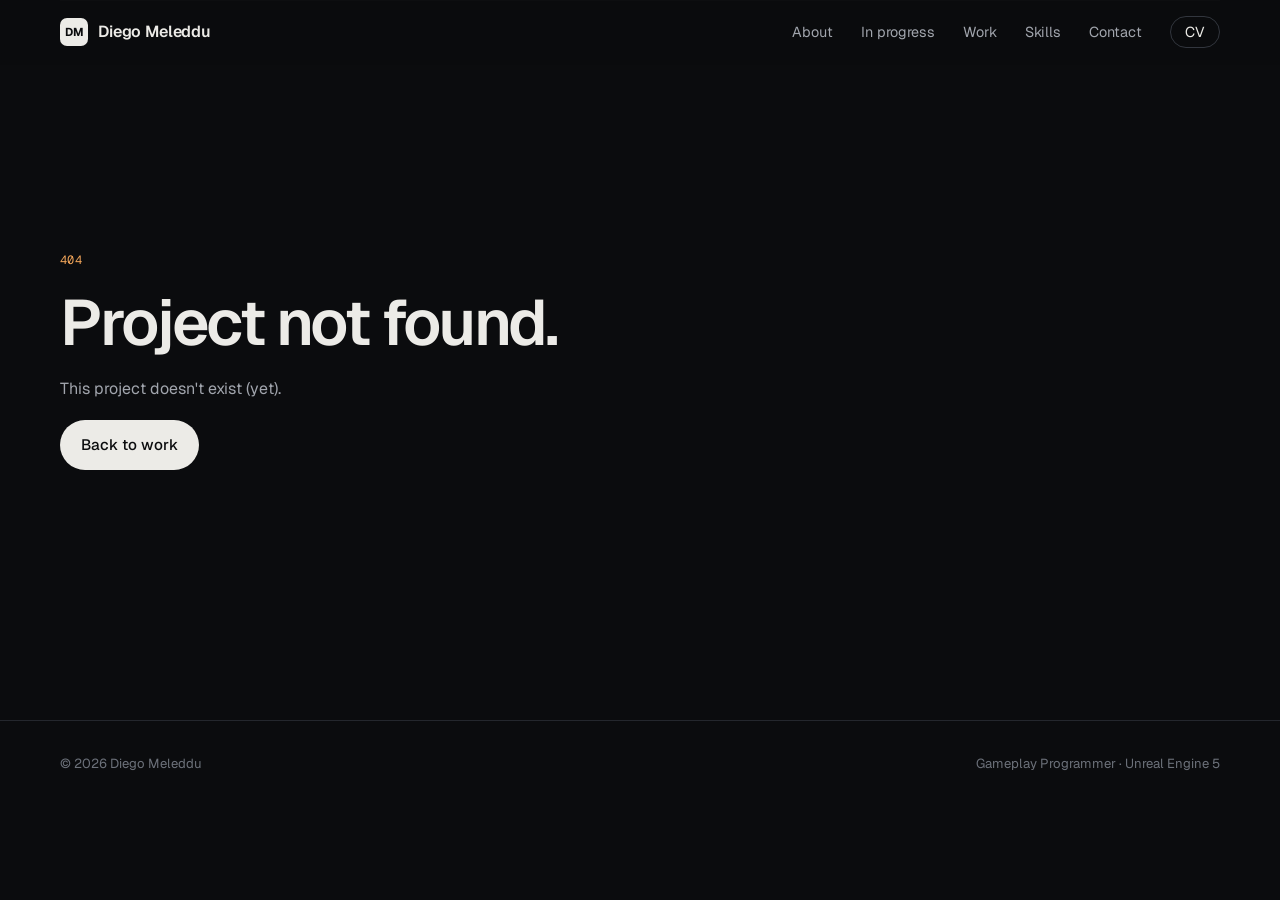
==== commit 3cfac3cc: "Update graphics" ====
--- a/project.html
+++ b/project.html
@@ -1,129 +1,188 @@
-<!DOCTYPE html>
-<html lang="en">
-<head>
-<meta charset="UTF-8">
-<meta name="viewport" content="width=device-width, initial-scale=1.0">
-<title>Project — Diego Meleddu</title>
-<link rel="preconnect" href="https://fonts.googleapis.com">
-<link href="https://fonts.googleapis.com/css2?family=Bricolage+Grotesque:opsz,wght@12..96,500;12..96,700;12..96,800&family=IBM+Plex+Mono:wght@400;500;600&family=IBM+Plex+Sans:wght@400;500;600&family=Kalam&display=swap" rel="stylesheet">
-<link rel="stylesheet" href="style.css">
-</head>
-<body class="project-page">
-
-<nav class="nav">
-  <div class="container">
-    <a href="index.html" class="logo"><span class="logo-mark">DM</span>Diego Meleddu</a>
-    <button class="menu-btn" aria-label="Open menu">☰</button>
-    <ul class="nav-links">
-      <li><a href="index.html#about">About</a></li>
-      <li><a href="index.html#wip">In progress</a></li>
-      <li><a href="index.html#projects">Projects</a></li>
-      <li><a href="index.html#skills">Skills</a></li>
-      <li><a href="index.html#contact">Contact</a></li>
-      <li><a data-cv class="nav-cv">CV ↓</a></li>
-    </ul>
-  </div>
-</nav>
-
-<main id="project"></main>
-
-<footer>
-  <div class="container mono">© <span data-year></span> Diego Meleddu · Gameplay Programmer</div>
-</footer>
-
-<script src="data.js"></script>
-<script src="app.js"></script>
-<script src="asset/extras.js"></script>
-<script>
-  const root = document.getElementById("project");
-  const idx = PROJECTS.findIndex(p => p.id === new URLSearchParams(location.search).get("id"));
-
-  if (idx === -1) {
-    root.innerHTML = `
-      <section class="container notfound">
-        <span class="label mono">404 — Not found</span>
-        <h1>Nothing on this workbench.</h1>
-        <p>This project doesn't exist (yet).</p>
-        <a href="index.html#projects" class="btn btn-primary">Back to projects</a>
-      </section>`;
-  } else {
-    const p = PROJECTS[idx];
-    const prev = PROJECTS[(idx - 1 + PROJECTS.length) % PROJECTS.length];
-    const next = PROJECTS[(idx + 1) % PROJECTS.length];
-    document.title = `${p.title} — ${SITE.name}`;
-
-    let n = 0;
-    const block = (title, content) => `
-      <div class="block">
-        <span class="block-index mono">${String(++n).padStart(2, "0")} — ${title.toUpperCase()}</span>
-        <h2>${title}</h2>
-        ${content}
-      </div>`;
-    const list = items => `<ul class="built-list">${items.map(i => `<li>${i}</li>`).join("")}</ul>`;
-
-    const meta = [
-      ["Role", p.role], ["Engine", p.engine], ["Language", p.language], ["Team", p.team],
-      ["Duration", p.duration], ["Event", p.event], ["Platform", p.platform], ["Status", p.status]
-    ].filter(([, v]) => v);
-
-    const links = p.links || {};
-    const actions = [
-      links.itch && `<a class="btn btn-primary" href="${links.itch}" target="_blank" rel="noopener">Play on itch.io ↗</a>`,
-      links.github && `<a class="btn btn-ghost" href="${links.github}" target="_blank" rel="noopener">Source on GitHub ↗</a>`,
-      links.youtube && `<a class="btn btn-ghost" href="${links.youtube}" target="_blank" rel="noopener">Watch video ↗</a>`
-    ].filter(Boolean).join("");
-
-    root.innerHTML = `
-      <section class="project-top">
-        <div class="container">
-          <a href="index.html#${p.type === "wip" ? "wip" : "projects"}" class="back-link mono">← Back to projects</a>
-          <div class="project-header">
-            <span class="label mono">${p.type === "wip" ? "On the workbench" : "Project"} — ${p.event || p.engine}</span>
-            <h1>${p.title}</h1>
-            <p class="project-lead">${p.summary}</p>
-            ${tagsHTML(p.tags)}
-            ${actions ? `<div class="btn-row">${actions}</div>` : ""}
-          </div>
-
-          <div class="project-media paper taped reveal">
-            <div class="media-frame">${mediaHTML(p, { controls: true })}</div>
-          </div>
-
-          <div class="project-layout">
-            <article class="project-main reveal">
-              ${p.note ? `<div class="note">${p.note}</div>` : ""}
-              ${p.overview?.length ? block("Overview", p.overview.map(t => `<p>${t}</p>`).join("")) : ""}
-              ${p.built?.length ? block("What I built", list(p.built)) : ""}
-              ${p.extensions?.length ? block("Beyond the course", list(p.extensions)) : ""}
-              ${p.breakdown?.length ? block("Technical breakdown", `<div class="breakdown">${p.breakdown.map(b => `
-                <div class="breakdown-item"><h3>${b.title}</h3><p>${b.text}</p></div>`).join("")}</div>`) : ""}
-              ${p.youtubeId ? block("Video", `<div class="yt-frame"><iframe src="https://www.youtube-nocookie.com/embed/${p.youtubeId}" title="${p.title} video" allowfullscreen loading="lazy"></iframe></div>`) : ""}
-              ${p.gallery?.length ? block("Gallery", `<div class="gallery">${p.gallery.map(g => `
-                <figure><img src="${g.src}" alt="${g.caption || p.title}" loading="lazy" onerror="const g=this.closest('.gallery'); this.closest('figure').remove(); if (!g.querySelector('figure')) g.closest('.block').remove();">${g.caption ? `<figcaption>${g.caption}</figcaption>` : ""}</figure>`).join("")}</div>`) : ""}
-              ${p.code ? block("Code sample", `
-                <div class="code-block">
-                  <div class="code-head mono"><i></i><i></i><i></i>${p.code.title || ""}</div>
-                  <pre><code>${esc(p.code.snippet)}</code></pre>
-                </div>`) : ""}
-              ${p.learned ? block("What I learned", `<p>${p.learned}</p>`) : ""}
-            </article>
-            <aside class="meta-panel paper taped reveal">
-              <h4 class="mono">PROJECT INFO</h4>
-              <dl>${meta.map(([k, v]) => `<dt>${k}</dt><dd>${v}</dd>`).join("")}</dl>
-            </aside>
-          </div>
-
-          <nav class="project-nav">
-            <a href="project.html?id=${prev.id}"><span>← PREVIOUS</span><strong>${prev.title}</strong></a>
-            <a href="project.html?id=${next.id}"><span>NEXT →</span><strong>${next.title}</strong></a>
-          </nav>
-        </div>
-      </section>`;
-  }
-
-  applySiteLinks();
-  initNav();
-  initReveal();
-</script>
-</body>
-</html>
+<!DOCTYPE html>
+<html lang="en">
+<head>
+<meta charset="UTF-8">
+<meta name="viewport" content="width=device-width, initial-scale=1.0">
+<title>Project — Diego Meleddu</title>
+<link rel="preconnect" href="https://fonts.googleapis.com">
+<link rel="preconnect" href="https://fonts.gstatic.com" crossorigin>
+<link href="https://fonts.googleapis.com/css2?family=Geist:wght@400;500;600;700&family=Geist+Mono:wght@400;500&display=swap" rel="stylesheet">
+<link rel="stylesheet" href="style.css">
+</head>
+<body>
+
+<nav class="nav">
+  <div class="container">
+    <a href="index.html" class="logo"><span class="logo-mark">DM</span>Diego Meleddu</a>
+    <button class="menu-btn" aria-label="Open menu">☰</button>
+    <ul class="nav-links">
+      <li><a href="index.html#about">About</a></li>
+      <li><a href="index.html#wip">In progress</a></li>
+      <li><a href="index.html#projects">Work</a></li>
+      <li><a href="index.html#skills">Skills</a></li>
+      <li><a href="index.html#contact">Contact</a></li>
+      <li><a data-cv class="nav-cv">CV</a></li>
+    </ul>
+  </div>
+</nav>
+
+<main id="project"></main>
+
+<footer>
+  <div class="container"><span>© <span data-year></span> Diego Meleddu</span><span>Gameplay Programmer · Unreal Engine 5</span></div>
+</footer>
+
+<script src="data.js"></script>
+<script src="app.js"></script>
+<script>
+  const root = document.getElementById("project");
+  const idx = PROJECTS.findIndex(p => p.id === new URLSearchParams(location.search).get("id"));
+
+  if (idx === -1) {
+    root.innerHTML = `
+      <section class="container notfound">
+        <span class="p-label">404</span>
+        <h1>Project not found.</h1>
+        <p>This project doesn't exist (yet).</p>
+        <a href="index.html#projects" class="btn btn-primary">Back to work</a>
+      </section>`;
+  } else {
+    const p = PROJECTS[idx];
+    const prev = PROJECTS[(idx - 1 + PROJECTS.length) % PROJECTS.length];
+    const next = PROJECTS[(idx + 1) % PROJECTS.length];
+    document.title = `${p.title} — ${SITE.name}`;
+
+    let n = 0;
+    const block = (title, content) => `
+      <div class="block reveal">
+        <span class="block-idx">${String(++n).padStart(2, "0")}</span>
+        <h2>${title}</h2>
+        ${content}
+      </div>`;
+    const list = items => `<ul class="list">${items.map(i => `<li>${i}</li>`).join("")}</ul>`;
+
+    const meta = [
+      ["Role", p.role], ["Engine", p.engine], ["Tools", p.language], ["Team", p.team],
+      ["Duration", p.duration], ["Event", p.event], ["Platform", p.platform], ["Status", p.status]
+    ].filter(([, v]) => v);
+
+    const links = p.links || {};
+    const actions = [
+      links.itch && `<a class="btn btn-primary" href="${links.itch}" target="_blank" rel="noopener">Play on itch.io ↗</a>`,
+      links.github && `<a class="btn btn-ghost" href="${links.github}" target="_blank" rel="noopener">Source code ↗</a>`,
+      links.youtube && `<a class="btn btn-ghost" href="${links.youtube}" target="_blank" rel="noopener">Watch video ↗</a>`
+    ].filter(Boolean).join("");
+
+    const sections = [
+      p.overview?.length && block("Overview", p.overview.map(t => `<p>${t}</p>`).join("")),
+
+      p.compare && block("Before / after", `
+        <div class="compare" style="--pos: 50%">
+          <img src="${p.compare.before}" alt="${p.compare.beforeLabel || "Before"}">
+          <img class="compare-after" src="${p.compare.after}" alt="${p.compare.afterLabel || "After"}">
+          <span class="compare-line" aria-hidden="true"></span>
+          <span class="compare-tag l">${p.compare.beforeLabel || "Before"}</span>
+          <span class="compare-tag r">${p.compare.afterLabel || "After"}</span>
+          <input class="compare-range" type="range" min="0" max="100" value="50" aria-label="Before / after slider">
+        </div>
+        <p class="hint">Drag to compare.</p>`),
+
+      p.styles?.length && block("Try the styles", `
+        <div class="styler">
+          <div class="tabs" role="tablist">${p.styles.map((s, i) => `
+            <button type="button" role="tab" class="tab${i === 0 ? " on" : ""}" data-i="${i}"><kbd>${s.key}</kbd>${s.label}</button>`).join("")}
+          </div>
+          <div class="view">${p.styles.map((s, i) => `
+            <img src="${s.src}" alt="${p.title} — ${s.label}" class="${i === 0 ? "on" : ""}">`).join("")}
+          </div>
+          <p class="view-text">${p.styles[0].text}</p>
+        </div>
+        <p class="hint">Click a style or press 0–${p.styles.length - 1}, like in the demo.</p>`),
+
+      p.pipeline?.length && block("How it works", `
+        <div class="pipeline">${p.pipeline.map((s, i) => `
+          <div class="step${s.highlight ? " hl" : ""}"><span>${String(i + 1).padStart(2, "0")}</span><strong>${s.title}</strong><p>${s.text}</p></div>`).join('<span class="arrow" aria-hidden="true">→</span>')}
+        </div>`),
+
+      p.built?.length && block("What I built", list(p.built)),
+
+      p.breakdown?.length && block("Technical notes", `<div class="boxes">${p.breakdown.map(b => `
+        <div class="box"><h3>${b.title}</h3><p>${b.text}</p></div>`).join("")}</div>`),
+
+      p.challenges?.length && block("Problems solved", `<div class="boxes">${p.challenges.map(c => `
+        <div class="box"><span class="box-label">Problem</span><h3>${c.problem}</h3><p>${c.solution}</p></div>`).join("")}</div>`),
+
+      p.youtubeId && block("Video", `<div class="yt"><iframe src="https://www.youtube-nocookie.com/embed/${p.youtubeId}" title="${p.title} video" allowfullscreen loading="lazy"></iframe></div>`),
+
+      p.gallery?.length && block("Gallery", `<div class="gallery">${p.gallery.map(g => `
+        <figure><img src="${g.src}" alt="${g.caption || p.title}" loading="lazy" onerror="const g=this.closest('.gallery'); this.closest('figure').remove(); if (!g.querySelector('figure')) g.closest('.block').remove();">${g.caption ? `<figcaption>${g.caption}</figcaption>` : ""}</figure>`).join("")}</div>`),
+
+      p.code && block("Code sample", `
+        <div class="code"><div class="code-head">${p.code.title || ""}</div><pre><code>${esc(p.code.snippet)}</code></pre></div>`),
+
+      p.next?.length && block("Next steps", list(p.next)),
+
+      p.learned && block("What I learned", `<p>${p.learned}</p>`)
+    ].filter(Boolean).join("");
+
+    root.innerHTML = `
+      <section class="p-top" style="border-top: 0">
+        <div class="container">
+          <a href="index.html#${p.type === "wip" ? "wip" : "projects"}" class="back">← Back to work</a>
+          <span class="p-label">${p.type === "wip" ? "In development" : "Project"} · ${p.event || p.engine}</span>
+          <h1>${p.title}</h1>
+          <p class="p-lead">${p.summary}</p>
+          ${tagsHTML(p.tags)}
+          ${actions ? `<div class="btn-row">${actions}</div>` : ""}
+
+          <div class="p-media"><div class="media">${mediaHTML(p, { controls: true })}</div></div>
+
+          <div class="p-layout">
+            <article class="p-main">
+              ${p.note ? `<div class="note">${p.note}</div>` : ""}
+              ${sections}
+            </article>
+            <aside class="meta">
+              <dl>${meta.map(([k, v]) => `<dt>${k}</dt><dd>${v}</dd>`).join("")}</dl>
+            </aside>
+          </div>
+
+          <nav class="p-nav">
+            <a href="project.html?id=${prev.id}"><span>← Previous</span><strong>${prev.title}</strong></a>
+            <a href="project.html?id=${next.id}"><span>Next →</span><strong>${next.title}</strong></a>
+          </nav>
+        </div>
+      </section>`;
+
+    /* style switcher (buttons + number keys, like the in-engine demo) */
+    root.querySelectorAll(".styler").forEach(box => {
+      const tabs = [...box.querySelectorAll(".tab")];
+      const imgs = [...box.querySelectorAll(".view img")];
+      const text = box.querySelector(".view-text");
+      const show = i => {
+        if (!p.styles[i]) return;
+        tabs.forEach((t, k) => t.classList.toggle("on", k === i));
+        imgs.forEach((im, k) => im.classList.toggle("on", k === i));
+        text.textContent = p.styles[i].text;
+      };
+      tabs.forEach(t => t.addEventListener("click", () => show(+t.dataset.i)));
+      addEventListener("keydown", ev => {
+        if (ev.ctrlKey || ev.metaKey || ev.altKey) return;
+        const i = p.styles.findIndex(s => s.key === ev.key);
+        if (i !== -1) show(i);
+      });
+    });
+
+    /* before / after slider */
+    root.querySelectorAll(".compare").forEach(box => {
+      const range = box.querySelector(".compare-range");
+      range.addEventListener("input", () => box.style.setProperty("--pos", range.value + "%"));
+    });
+  }
+
+  applySiteLinks();
+  initNav();
+  initReveal();
+</script>
+</body>
+</html>
--- a/style.css
+++ b/style.css
@@ -1,538 +1,351 @@
-:root {
-  --mat: #13281f;
-  --mat-line: rgba(235, 230, 214, .05);
-  --mat-line-strong: rgba(235, 230, 214, .1);
-  --chalk: #ebe6d6;
-  --chalk-muted: #a9b8ae;
-  --paper: #ece5d3;
-  --paper-2: #e0d7c1;
-  --ink: #1e1c18;
-  --ink-muted: #5b5548;
-  --pen: #2846a3;
-  --orange: #ff6b2c;
-  --orange-ink: #c4461a;
-  --yellow: #f3c74f;
-  --tape: rgba(226, 211, 170, .8);
-  --font-head: 'Bricolage Grotesque', sans-serif;
-  --font-body: 'IBM Plex Sans', sans-serif;
-  --font-mono: 'IBM Plex Mono', monospace;
-  --font-hand: 'Kalam', cursive;
-  --noise: url("data:image/svg+xml,%3Csvg xmlns='http://www.w3.org/2000/svg' width='200' height='200'%3E%3Cfilter id='n'%3E%3CfeTurbulence type='fractalNoise' baseFrequency='.85' numOctaves='3' stitchTiles='stitch'/%3E%3C/filter%3E%3Crect width='100%25' height='100%25' filter='url(%23n)' opacity='.07'/%3E%3C/svg%3E");
-  --shadow: 0 2px 3px rgba(0, 0, 0, .25), 0 12px 28px rgba(0, 0, 0, .35);
-  --shadow-lift: 0 4px 8px rgba(0, 0, 0, .25), 0 24px 44px rgba(0, 0, 0, .45);
-  --jagged: polygon(3% 8%, 8% 0, 92% 4%, 97% 0, 100% 50%, 96% 100%, 90% 94%, 6% 100%, 0 60%);
-}
-
-* { margin: 0; padding: 0; box-sizing: border-box; }
-html { scroll-behavior: smooth; }
-body {
-  background-color: var(--mat);
-  background-image:
-    var(--noise),
-    linear-gradient(var(--mat-line-strong) 1px, transparent 1px),
-    linear-gradient(90deg, var(--mat-line-strong) 1px, transparent 1px),
-    linear-gradient(var(--mat-line) 1px, transparent 1px),
-    linear-gradient(90deg, var(--mat-line) 1px, transparent 1px);
-  background-size: 200px 200px, 100px 100px, 100px 100px, 20px 20px, 20px 20px;
-  background-attachment: fixed;
-  color: var(--chalk);
-  font-family: var(--font-body);
-  line-height: 1.65;
-  overflow-x: hidden;
-}
-::selection { background: var(--orange); color: var(--ink); }
-a { color: inherit; text-decoration: none; }
-img, video { display: block; max-width: 100%; }
-.container { width: min(1180px, 100% - 32px); margin-inline: auto; }
-h1, h2, h3, h4 { font-family: var(--font-head); line-height: 1.05; font-weight: 700; }
-.mono { font-family: var(--font-mono); }
-
-/* ---------- MATERIALS ---------- */
-.paper {
-  position: relative;
-  background-color: var(--paper);
-  background-image: var(--noise);
-  color: var(--ink);
-  box-shadow: var(--shadow);
-}
-.taped::before {
-  content: ""; position: absolute; top: -13px; left: 50%; z-index: 2;
-  width: 110px; height: 28px; translate: -50% 0; rotate: -2.5deg;
-  background-color: var(--tape); background-image: var(--noise);
-  clip-path: var(--jagged);
-}
-.label {
-  display: inline-block; margin-bottom: 16px; padding: 5px 16px; rotate: -1.5deg;
-  font-size: .72rem; letter-spacing: 2px; text-transform: uppercase;
-  background-color: var(--tape); background-image: var(--noise); color: var(--ink);
-  clip-path: var(--jagged);
-}
-.paper .label { background-color: #d3c095; }
-.stamp {
-  display: inline-block; padding: 4px 10px; rotate: -5deg;
-  font-family: var(--font-mono); font-weight: 600; font-size: .75rem; letter-spacing: 2px; text-transform: uppercase;
-  color: var(--orange-ink); border: 2px solid currentColor; outline: 1px solid currentColor; outline-offset: 3px;
-}
-.hand-note { display: inline-block; font-family: var(--font-hand); font-size: 1.15rem; color: var(--yellow); rotate: -2deg; }
-.paper .hand-note { color: var(--pen); }
-
-/* ---------- NAV ---------- */
-.nav {
-  position: fixed; inset: 0 0 auto; z-index: 100;
-  background: rgba(19, 40, 31, .9); backdrop-filter: blur(10px);
-  border-bottom: 1px dashed rgba(235, 230, 214, .2);
-}
-.nav .container { display: flex; align-items: center; justify-content: space-between; height: 66px; }
-.logo { display: flex; align-items: center; gap: 12px; font-family: var(--font-head); font-weight: 700; font-size: 1.15rem; }
-.logo-mark {
-  width: 34px; height: 34px; display: grid; place-items: center; rotate: -4deg;
-  background: var(--orange); color: var(--ink); font-weight: 800; font-size: .9rem;
-  box-shadow: 2px 2px 0 var(--chalk);
-}
-.nav-links { display: flex; align-items: center; gap: 26px; list-style: none; }
-.nav-links a { font-family: var(--font-mono); font-size: .76rem; text-transform: uppercase; letter-spacing: 1px; color: var(--chalk-muted); transition: color .2s; }
-.nav-links a:hover { color: var(--orange); }
-.nav-links .nav-cv { color: var(--chalk); border: 1.5px dashed var(--chalk-muted); padding: 5px 11px; }
-.menu-btn { display: none; background: none; border: 0; color: var(--chalk); font-size: 1.6rem; cursor: pointer; }
-
-/* ---------- BUTTONS ---------- */
-.btn-row { display: flex; flex-wrap: wrap; gap: 16px; }
-.btn {
-  display: inline-flex; align-items: center; gap: 8px; padding: 12px 22px; cursor: pointer;
-  font-family: var(--font-mono); font-weight: 500; font-size: .84rem; letter-spacing: 1px; text-transform: uppercase;
-  border: 2px solid var(--ink); transition: transform .15s, box-shadow .15s, color .15s, border-color .15s;
-}
-.btn-primary { background: var(--orange); color: var(--ink); box-shadow: 4px 4px 0 var(--chalk); }
-.btn-primary:hover { transform: translate(-2px, -2px); box-shadow: 6px 6px 0 var(--chalk); }
-.paper .btn-primary { box-shadow: 4px 4px 0 var(--ink); }
-.paper .btn-primary:hover { box-shadow: 6px 6px 0 var(--ink); }
-.btn-ghost { background: transparent; color: var(--chalk); border: 2px dashed var(--chalk-muted); }
-.btn-ghost:hover { color: var(--orange); border-color: var(--orange); }
-
-/* ---------- HERO ---------- */
-.hero { position: relative; min-height: 100vh; display: flex; align-items: center; }
-.ruler {
-  position: absolute; top: 66px; left: 0; right: 0; height: 18px; opacity: .6;
-  background-image:
-    linear-gradient(90deg, var(--chalk-muted) 1px, transparent 1px),
-    linear-gradient(90deg, var(--chalk-muted) 1px, transparent 1px),
-    linear-gradient(90deg, rgba(169, 184, 174, .5) 1px, transparent 1px);
-  background-size: 100px 18px, 50px 12px, 10px 7px;
-  background-repeat: repeat-x;
-}
-.hero-inner { display: grid; grid-template-columns: 1.4fr 1fr; gap: 64px; align-items: center; padding: 140px 0 100px; }
-.eyebrow { font-size: .75rem; letter-spacing: 3px; text-transform: uppercase; color: var(--chalk-muted); margin-bottom: 20px; }
-.hero h1 { font-size: clamp(3rem, 9vw, 6.4rem); font-weight: 800; letter-spacing: -2px; line-height: .95; margin-bottom: 18px; }
-.h1-role { display: block; margin-top: 16px; font-size: clamp(1.4rem, 3.2vw, 2.2rem); font-weight: 500; letter-spacing: -.5px; line-height: 1.15; color: var(--orange); }
-.hero-lead { font-size: 1.12rem; color: var(--chalk-muted); max-width: 560px; margin-bottom: 34px; }
-.spec-card { padding: 34px 28px 26px; rotate: 1.4deg; }
-.spec-card .stamp { position: absolute; top: 22px; right: 18px; rotate: 8deg; }
-.spec-title { font-size: .72rem; letter-spacing: 2px; color: var(--ink-muted); margin-bottom: 14px; }
-.spec-list { display: grid; grid-template-columns: 96px 1fr; }
-.spec-list dt, .spec-list dd { padding: 8px 0; border-bottom: 1px dashed rgba(30, 28, 24, .25); }
-.spec-list dt { font-family: var(--font-mono); font-size: .68rem; letter-spacing: 1px; text-transform: uppercase; color: var(--ink-muted); padding-top: 11px; }
-.spec-list dd { font-weight: 500; }
-.spec-card .hand-note { margin-top: 18px; }
-
-/* ---------- SECTIONS ---------- */
-section { padding: 110px 0; }
-section + section { border-top: 1px dashed var(--mat-line-strong); }
-.section-head { margin-bottom: 54px; }
-.section-head h2 { font-size: clamp(2.2rem, 5vw, 3.4rem); font-weight: 800; letter-spacing: -1px; margin-bottom: 12px; }
-.section-head p { color: var(--chalk-muted); max-width: 620px; }
-.section-head .hand-note { margin-top: 12px; }
-
-/* ---------- MEDIA / PLACEHOLDER ---------- */
-.card-media, .wip-media, .jam-media, .media-frame { aspect-ratio: 16 / 9; overflow: hidden; background: var(--paper-2); border: 1px solid rgba(30, 28, 24, .25); }
-.card-media img, .card-media video, .wip-media img, .wip-media video,
-.jam-media img, .jam-media video, .media-frame img, .media-frame video { width: 100%; height: 100%; object-fit: cover; }
-.ph {
-  width: 100%; height: 100%; display: flex; flex-direction: column; align-items: center; justify-content: center;
-  gap: 6px; padding: 16px; text-align: center; color: var(--ink);
-  background:
-    linear-gradient(to top right, transparent calc(50% - .5px), rgba(30, 28, 24, .2) 50%, transparent calc(50% + .5px)),
-    linear-gradient(to bottom right, transparent calc(50% - .5px), rgba(30, 28, 24, .2) 50%, transparent calc(50% + .5px)),
-    var(--paper-2);
-}
-.ph span, .ph strong { background: var(--paper-2); padding: 2px 8px; }
-.ph span { font-size: .64rem; letter-spacing: 2px; color: var(--ink-muted); }
-.ph strong { font-family: var(--font-head); font-size: 1.2rem; }
-
-/* ---------- TAGS ---------- */
-.tags { display: flex; flex-wrap: wrap; gap: 6px; }
-.tags span {
-  font-family: var(--font-mono); font-size: .66rem; letter-spacing: .5px; text-transform: uppercase;
-  padding: 2px 8px; border: 1px solid rgba(30, 28, 24, .45); border-radius: 2px; color: var(--ink);
-}
-.skill-group .tags span, .project-header .tags span { border-color: rgba(235, 230, 214, .35); color: var(--chalk); }
-
-/* ---------- PROJECT CARDS ---------- */
-.cards-grid { display: grid; grid-template-columns: repeat(auto-fill, minmax(min(330px, 100%), 1fr)); gap: 44px 34px; padding-top: 14px; }
-.cards-grid > :nth-child(3n+1) { rotate: -.7deg; }
-.cards-grid > :nth-child(3n+2) { rotate: .6deg; }
-.cards-grid > :nth-child(3n) { rotate: -.3deg; }
-.cards-grid > :nth-child(even).taped::before { left: 28%; rotate: 3deg; }
-.card { display: flex; flex-direction: column; padding: 12px 12px 0; }
-.card:hover, .wip-item:hover, .jam:hover { rotate: 0deg; translate: 0 -6px; box-shadow: var(--shadow-lift); }
-.card-body { display: flex; flex-direction: column; gap: 10px; padding: 18px 8px 22px; flex: 1; }
-.card-meta { display: flex; justify-content: space-between; gap: 10px; padding-bottom: 8px; border-bottom: 1px dashed rgba(30, 28, 24, .25); font-size: .68rem; letter-spacing: 1px; text-transform: uppercase; color: var(--ink-muted); }
-.card h3 { font-size: 1.65rem; font-weight: 800; letter-spacing: -.5px; }
-.card-tech { font-size: .74rem; color: var(--orange-ink); }
-.card p:not(.card-tech), .wip-body p:not(.card-tech) { color: var(--ink-muted); font-size: .93rem; }
-.card-cta { margin-top: auto; padding-top: 6px; font-weight: 600; text-decoration: underline wavy var(--orange); text-underline-offset: 5px; }
-
-/* ---------- WIP ---------- */
-.wip-list { display: grid; gap: 48px; padding-top: 14px; }
-.wip-list > :nth-child(odd) { rotate: -.4deg; }
-.wip-list > :nth-child(even) { rotate: .4deg; }
-.wip-item { display: grid; grid-template-columns: 1fr 1.05fr; padding: 12px; }
-.wip-media { aspect-ratio: auto; min-height: 260px; }
-.wip-body { display: flex; flex-direction: column; gap: 12px; padding: 24px 28px; margin-left: 16px; border-left: 2px solid rgba(220, 70, 50, .35); }
-.wip-body .stamp { align-self: flex-start; rotate: -3deg; margin-bottom: 4px; }
-.wip-body h3 { font-size: 1.9rem; font-weight: 800; letter-spacing: -.5px; }
-
-/* ---------- JAMS ---------- */
-.jams-grid { display: grid; grid-template-columns: repeat(auto-fill, minmax(min(250px, 100%), 1fr)); gap: 28px; }
-.jams-grid > :nth-child(odd) { rotate: .8deg; }
-.jams-grid > :nth-child(even) { rotate: -.6deg; }
-.jam { padding: 10px 10px 16px; }
-.jam-body { display: flex; flex-direction: column; gap: 6px; padding: 14px 4px 0; }
-.jam-num { font-size: .66rem; letter-spacing: 1px; text-transform: uppercase; color: var(--orange-ink); }
-.jam-body h4 { font-size: 1.2rem; font-weight: 800; }
-.jam-body p { color: var(--ink-muted); font-size: .85rem; }
-.jam-engine { font-size: .7rem; text-decoration: underline; text-underline-offset: 3px; }
-.link-more { display: inline-block; margin-top: 36px; font-size: .8rem; letter-spacing: 1px; color: var(--chalk); text-decoration: underline wavy var(--orange); text-underline-offset: 6px; }
-.link-more:hover { color: var(--orange); }
-
-/* ---------- SKILLS ---------- */
-.skills-grid { display: grid; grid-template-columns: repeat(auto-fit, minmax(min(250px, 100%), 1fr)); gap: 22px; }
-.skill-group { display: flex; flex-direction: column; gap: 12px; padding: 26px; border: 1.5px dashed rgba(235, 230, 214, .32); border-radius: 4px; background: rgba(0, 0, 0, .14); }
-.skill-group:hover { border-color: var(--orange); }
-.skill-idx { font-size: .74rem; color: var(--orange); }
-.skill-group h3 { font-size: 1.35rem; }
-.skill-group p { color: var(--chalk-muted); font-size: .9rem; }
-
-/* ---------- ABOUT ---------- */
-.about-grid { display: grid; grid-template-columns: 1fr 1fr; gap: 72px; }
-.about-text p { color: var(--chalk-muted); margin-bottom: 16px; }
-.about-text strong { color: var(--chalk); font-weight: 600; }
-.facts { list-style: none; margin: 26px 0 32px; border-top: 1px dashed rgba(235, 230, 214, .2); }
-.facts li { display: flex; justify-content: space-between; gap: 16px; padding: 10px 0; border-bottom: 1px dashed rgba(235, 230, 214, .2); font-size: .92rem; }
-.facts li span:first-child { font-family: var(--font-mono); font-size: .7rem; letter-spacing: 1px; text-transform: uppercase; color: var(--chalk-muted); padding-top: 3px; }
-.sub-title { font-size: 1.5rem; font-weight: 800; margin-bottom: 28px; }
-.timeline { position: relative; display: grid; gap: 32px; padding-left: 44px; }
-.timeline::before {
-  content: ""; position: absolute; left: 0; top: 0; bottom: 0; width: 18px; opacity: .55;
-  background-image:
-    linear-gradient(var(--chalk-muted) 1px, transparent 1px),
-    linear-gradient(var(--chalk-muted) 1px, transparent 1px),
-    linear-gradient(rgba(169, 184, 174, .5) 1px, transparent 1px);
-  background-size: 18px 100px, 12px 50px, 7px 10px;
-  background-repeat: repeat-y;
-}
-.tl-item { position: relative; }
-.tl-item::before { content: ""; position: absolute; left: -24px; top: 5px; border: 7px solid transparent; border-right-color: var(--orange); }
-.tl-when { font-size: .72rem; letter-spacing: 1px; color: var(--orange); }
-.tl-item h4 { font-size: 1.2rem; margin: 4px 0 2px; }
-.tl-org { display: block; font-size: .88rem; color: var(--chalk); opacity: .85; margin-bottom: 6px; }
-.tl-item p { color: var(--chalk-muted); font-size: .9rem; }
-.courses { margin-top: 84px; }
-.courses-grid { display: grid; grid-template-columns: repeat(auto-fit, minmax(min(240px, 100%), 1fr)); gap: 18px; }
-.course { display: flex; flex-direction: column; gap: 8px; padding: 22px; border: 1.5px dashed rgba(235, 230, 214, .32); border-radius: 4px; }
-.course h4 { font-size: 1.1rem; }
-.course p { color: var(--chalk-muted); font-size: .86rem; }
-.course .tl-org { color: var(--chalk-muted); }
-.pill { align-self: flex-start; rotate: -2deg; margin-bottom: 4px; padding: 3px 9px; font-size: .64rem; font-weight: 600; letter-spacing: 1.5px; text-transform: uppercase; border: 2px solid; }
-.pill-completed { color: #7bd88f; }
-.pill-progress { color: var(--orange); }
-.pill-planned { color: var(--chalk-muted); border-style: dashed; }
-
-/* ---------- CONTACT ---------- */
-.contact-box { max-width: 860px; margin-inline: auto; padding: 64px 36px; text-align: center; rotate: -.4deg; }
-.contact-box h2 { font-size: clamp(2.2rem, 5vw, 3.4rem); font-weight: 800; letter-spacing: -1px; margin-bottom: 14px; }
-.contact-box p { color: var(--ink-muted); max-width: 540px; margin: 0 auto 32px; }
-.contact-box .btn { text-transform: none; letter-spacing: .3px; }
-.social-row { display: flex; flex-wrap: wrap; justify-content: center; gap: 12px 30px; margin-top: 36px; }
-.social-row a { font-size: .78rem; letter-spacing: 2px; text-transform: uppercase; color: var(--ink-muted); }
-.social-row a:hover { color: var(--orange-ink); text-decoration: underline; text-underline-offset: 4px; }
-
-footer { padding: 32px 0; border-top: 1px dashed var(--mat-line-strong); text-align: center; font-size: .75rem; color: var(--chalk-muted); }
-
-/* ---------- PROJECT PAGE ---------- */
-.project-top { padding-top: 110px; }
-.back-link { display: inline-block; margin-bottom: 30px; font-size: .78rem; letter-spacing: 1px; color: var(--chalk-muted); }
-.back-link:hover { color: var(--orange); }
-.project-header h1 { font-size: clamp(2.6rem, 7vw, 4.8rem); font-weight: 800; letter-spacing: -1.5px; margin-bottom: 16px; }
-.project-lead { font-size: 1.15rem; color: var(--chalk-muted); max-width: 760px; margin-bottom: 20px; }
-.project-header .tags { margin-bottom: 28px; }
-.project-media { padding: 12px; margin: 50px 0 70px; rotate: -.5deg; }
-.project-layout { display: grid; grid-template-columns: 1fr 300px; gap: 44px; align-items: start; }
-.project-main { padding: 48px 52px; }
-.block { margin-bottom: 48px; }
-.block:last-child { margin-bottom: 0; }
-.block-index { display: block; margin-bottom: 8px; font-size: .7rem; letter-spacing: 2px; color: var(--orange-ink); }
-.block h2 { font-size: 1.9rem; font-weight: 800; letter-spacing: -.5px; margin-bottom: 18px; }
-.block p { color: var(--ink-muted); margin-bottom: 14px; }
-.built-list { list-style: none; display: grid; gap: 12px; }
-.built-list li { position: relative; padding-left: 26px; color: var(--ink-muted); }
-.built-list li::before { content: "→"; position: absolute; left: 0; color: var(--orange-ink); font-weight: 600; }
-.breakdown { display: grid; gap: 14px; }
-.breakdown-item { padding: 18px 20px; background: var(--paper-2); border-left: 3px solid var(--orange); }
-.breakdown-item h3 { font-size: 1.15rem; margin-bottom: 6px; }
-.breakdown-item p { margin: 0; font-size: .93rem; }
-.gallery { display: grid; grid-template-columns: repeat(auto-fill, minmax(min(220px, 100%), 1fr)); gap: 14px; }
-.gallery figure { padding: 8px; background: var(--paper-2); }
-.gallery figcaption { padding-top: 6px; font-size: .8rem; color: var(--ink-muted); }
-.code-block { background: #161512; border: 1px solid rgba(0, 0, 0, .4); }
-.code-head { display: flex; align-items: center; gap: 8px; padding: 10px 14px; border-bottom: 1px dashed rgba(235, 230, 214, .2); font-size: .74rem; color: var(--chalk-muted); }
-.code-head i { width: 9px; height: 9px; border-radius: 50%; background: rgba(235, 230, 214, .25); }
-.code-block pre { padding: 18px; overflow-x: auto; font-family: var(--font-mono); font-size: .84rem; line-height: 1.6; color: var(--chalk); }
-.note {
-  margin-bottom: 44px; padding: 18px 22px; rotate: -1deg;
-  background: var(--yellow); color: var(--ink); box-shadow: var(--shadow);
-  font-family: var(--font-hand); font-size: 1.1rem; line-height: 1.5;
-}
-.meta-panel { position: sticky; top: 92px; padding: 26px 24px; rotate: 1deg; }
-.meta-panel h4 { margin-bottom: 10px; font-size: .72rem; letter-spacing: 2px; color: var(--orange-ink); }
-.meta-panel dl { display: grid; }
-.meta-panel dt { padding-top: 12px; font-family: var(--font-mono); font-size: .66rem; letter-spacing: 1.5px; text-transform: uppercase; color: var(--ink-muted); }
-.meta-panel dd { padding-bottom: 10px; border-bottom: 1px dashed rgba(30, 28, 24, .25); font-size: .95rem; }
-.meta-panel dd:last-child { border-bottom: 0; }
-.project-nav { display: grid; grid-template-columns: 1fr 1fr; gap: 20px; margin-top: 60px; padding-bottom: 110px; }
-.project-nav a { padding: 22px; border: 1.5px dashed rgba(235, 230, 214, .32); border-radius: 4px; transition: border-color .2s; }
-.project-nav a:hover { border-color: var(--orange); }
-.project-nav span { display: block; margin-bottom: 6px; font-family: var(--font-mono); font-size: .7rem; letter-spacing: 2px; color: var(--chalk-muted); }
-.project-nav strong { font-family: var(--font-head); font-size: 1.3rem; }
-.project-nav a:last-child { text-align: right; }
-.notfound { min-height: 80vh; display: flex; flex-direction: column; justify-content: center; align-items: flex-start; gap: 18px; padding-top: 110px; }
-.notfound h1 { font-size: clamp(2.6rem, 7vw, 4.4rem); font-weight: 800; }
-.notfound p { color: var(--chalk-muted); }
-
-/* ---------- REVEAL ---------- */
-.reveal {
-  opacity: 0; transform: translateY(24px);
-  transition: opacity .7s ease, transform .7s ease, rotate .25s ease, translate .25s ease, box-shadow .25s ease, border-color .2s;
-}
-.reveal.visible { opacity: 1; transform: none; }
-@media (prefers-reduced-motion: reduce) {
-  .reveal { opacity: 1; transform: none; transition: none; }
-  html { scroll-behavior: auto; }
-}
-
-/* ---------- RESPONSIVE ---------- */
-@media (max-width: 960px) {
-  .hero-inner, .about-grid, .project-layout { grid-template-columns: 1fr; }
-  .hero-inner { gap: 50px; }
-  .spec-card { max-width: 420px; }
-  .meta-panel { position: static; }
-  .wip-item { grid-template-columns: 1fr; }
-  .wip-media { aspect-ratio: 16 / 9; min-height: 0; }
-  .wip-body { margin-left: 0; border-left: 0; padding: 22px 8px 10px; }
-  .project-main { padding: 32px 24px; }
-}
-@media (max-width: 820px) {
-  .menu-btn { display: block; }
-  .nav-links {
-    position: absolute; top: 66px; left: 0; right: 0; display: none; flex-direction: column; align-items: stretch; gap: 0;
-    background: var(--mat); border-bottom: 1px dashed rgba(235, 230, 214, .2);
-  }
-  .nav-links.open { display: flex; }
-  .nav-links a { display: block; padding: 16px; }
-  .nav-links .nav-cv { border: 0; }
-  section { padding: 80px 0; }
-  .project-nav { grid-template-columns: 1fr; }
-  .project-nav a:last-child { text-align: left; }
-}
-/* ================= EXTRAS ================= */
-html { scroll-padding-top: 96px; }
-section, .hero { position: relative; }
-.container { position: relative; z-index: 1; }
-
-/* Background doodles */
-.doodle { position: absolute; z-index: 0; color: var(--chalk); opacity: .22; pointer-events: none; }
-.doodle svg { width: 100%; height: auto; overflow: visible; }
-.doodle svg * { stroke-dasharray: 1; stroke-dashoffset: 1; transition: stroke-dashoffset 1.6s ease; }
-.doodle.drawn svg * { stroke-dashoffset: 0; }
-.doodle svg .dash { stroke-dasharray: 4 5; stroke-dashoffset: 0; opacity: 0; transition: opacity 1s ease; }
-.doodle svg text {
-  font-family: var(--font-hand); font-size: 13px; fill: currentColor; stroke: none;
-  stroke-dasharray: none; opacity: 0; transition: opacity 1s ease;
-}
-.doodle.drawn svg .dash, .doodle.drawn svg text { opacity: 1; }
-
-/* Fixed workbench ruler */
-.ruler {
-  position: fixed; top: 66px; z-index: 90; height: 16px; opacity: 1;
-  background-color: rgba(19, 40, 31, .92);
-  border-bottom: 1px dashed rgba(235, 230, 214, .15);
-}
-.ruler-mark { position: absolute; top: 0; left: 0; width: 1px; height: 16px; background: var(--orange); opacity: 0; transition: opacity .3s; }
-.ruler-mark.on { opacity: 1; }
-.ruler-read {
-  position: absolute; top: 19px; left: 6px; padding: 1px 6px; white-space: nowrap;
-  font-size: .62rem; letter-spacing: 1px; color: var(--orange); background: rgba(19, 40, 31, .92);
-}
-.ruler-mark.flip .ruler-read { left: auto; right: 6px; }
-
-/* Draggable spec card */
-.spec-card { transition: rotate .2s ease, box-shadow .2s ease; }
-.spec-card .hand-note.drag-hint {
-  position: absolute; right: 8px; bottom: -42px; margin: 0;
-  font-size: 1rem; rotate: -3deg; color: var(--yellow); pointer-events: none;
-}
-
-/* Konami easter egg */
-.p2-note {
-  position: fixed; right: 24px; bottom: 24px; z-index: 200; width: 290px; padding: 24px 22px 18px;
-  background: var(--yellow); color: var(--ink); box-shadow: var(--shadow-lift); rotate: -2deg;
-  font-family: var(--font-hand); font-size: 1.1rem; line-height: 1.4;
-  animation: p2-in .5s cubic-bezier(.2, 1.4, .4, 1);
-}
-.p2-note .stamp { margin-bottom: 10px; font-size: .68rem; rotate: -6deg; }
-.p2-note a { text-decoration: underline; text-underline-offset: 3px; }
-.p2-note button { position: absolute; top: 4px; right: 10px; background: none; border: 0; font-size: 1.4rem; color: var(--ink); cursor: pointer; }
-@keyframes p2-in { from { opacity: 0; translate: 0 40px; rotate: 6deg; } }
-.konami-hint { display: block; margin-top: 8px; font-size: .62rem; letter-spacing: 3px; opacity: .4; }
-
-@media (max-width: 900px) { .doodle { display: none; } }
-@media (hover: none), (max-width: 820px) { .ruler { display: none; } }
-@media (prefers-reduced-motion: reduce) {
-  .doodle svg * { transition: none !important; stroke-dashoffset: 0 !important; }
-  .doodle svg .dash, .doodle svg text { opacity: 1; }
-}
-/* ================= V3 UPDATES ================= */
-:root {
-  --chalk-muted: #c2cec6;
-  --paper-fibers: url("data:image/svg+xml,%3Csvg xmlns='http://www.w3.org/2000/svg' width='300' height='300'%3E%3Cfilter id='f'%3E%3CfeTurbulence type='fractalNoise' baseFrequency='.012 .35' numOctaves='2' seed='7'/%3E%3C/filter%3E%3Crect width='100%25' height='100%25' filter='url(%23f)' opacity='.08'/%3E%3C/svg%3E");
-  --ink-mask: url("data:image/svg+xml,%3Csvg xmlns='http://www.w3.org/2000/svg' width='180' height='180'%3E%3Cfilter id='i'%3E%3CfeTurbulence type='fractalNoise' baseFrequency='.9' numOctaves='2' seed='4'/%3E%3CfeColorMatrix values='0 0 0 0 0 0 0 0 0 0 0 0 0 0 0 0 0 0 -2.4 2.1'/%3E%3C/filter%3E%3Crect width='100%25' height='100%25' filter='url(%23i)'/%3E%3C/svg%3E");
-}
-
-/* Semi-transparent tape with sheen */
-.taped::before {
-  background-color: rgba(222, 210, 172, .62);
-  background-image:
-    linear-gradient(180deg, rgba(255, 255, 255, .3), rgba(255, 255, 255, 0) 45%, rgba(0, 0, 0, .06)),
-    repeating-linear-gradient(90deg, rgba(0, 0, 0, .025) 0 2px, transparent 2px 7px),
-    var(--noise);
-}
-
-/* Rubber stamps with uneven ink */
-.stamp {
-  outline: none;
-  border: 4px double currentColor;
-  -webkit-mask-image: var(--ink-mask);
-  mask-image: var(--ink-mask);
-  -webkit-mask-size: 180px;
-  mask-size: 180px;
-}
-
-/* Realistic index card */
-.spec-card {
-  padding: 40px 30px 32px;
-  background-color: #f1ebdc;
-  background-image:
-    radial-gradient(circle at 86% 84%, transparent 0 33px, rgba(140, 95, 45, .09) 34px 37px, transparent 39px),
-    radial-gradient(120% 90% at 15% 0%, rgba(255, 255, 255, .55), transparent 60%),
-    linear-gradient(160deg, transparent 55%, rgba(120, 100, 60, .1)),
-    var(--paper-fibers),
-    var(--noise);
-  box-shadow:
-    inset 0 0 0 1px rgba(255, 255, 255, .4),
-    inset 0 0 30px rgba(120, 100, 60, .12),
-    0 1px 1px rgba(0, 0, 0, .35),
-    0 10px 14px -6px rgba(0, 0, 0, .45),
-    0 34px 50px -24px rgba(0, 0, 0, .7);
-}
-.spec-card::after {
-  content: ""; position: absolute; right: 0; bottom: 0; width: 38px; height: 38px; pointer-events: none;
-  background: linear-gradient(315deg, var(--mat) 0 49%, rgba(0, 0, 0, .25) 50%, #d8ceb5 52%, #efe8d8 80%);
-}
-.spec-title { padding-bottom: 12px; margin-bottom: 4px; border-bottom: 2px solid rgba(214, 74, 66, .55); }
-.spec-list dt, .spec-list dd { border-bottom: 1px solid rgba(70, 110, 190, .3); }
-.spec-list dd { font-family: var(--font-hand); font-size: 1.15rem; font-weight: 400; line-height: 1.35; color: var(--pen); }
-
-/* Brighter text on the mat */
-.section-head p, .hero-lead { color: var(--chalk-muted); }
-.about-text p { color: #dcd7c6; font-size: 1.05rem; }
-.facts li { font-size: .97rem; }
-
-/* About: career timeline on a CV sheet */
-.cv-sheet { padding: 36px 34px 30px; rotate: .5deg; align-self: start; }
-.cv-sheet .sub-title { color: var(--ink); }
-.cv-sheet .timeline::before {
-  opacity: .45;
-  background-image:
-    linear-gradient(var(--ink-muted) 1px, transparent 1px),
-    linear-gradient(var(--ink-muted) 1px, transparent 1px),
-    linear-gradient(rgba(91, 85, 72, .6) 1px, transparent 1px);
-}
-.cv-sheet .tl-item::before { border-right-color: var(--orange-ink); }
-.cv-sheet .tl-when { color: var(--orange-ink); }
-.cv-sheet .tl-item h4 { color: var(--ink); }
-.cv-sheet .tl-org { color: var(--ink); opacity: .8; }
-.cv-sheet .tl-item p { color: var(--ink-muted); }
-
-/* Courses: stronger contrast */
-.course { background: rgba(0, 0, 0, .25); border-color: rgba(235, 230, 214, .45); }
-.course p, .course .tl-org { color: #cfd8d1; }
-
-/* Skills: paper folders with a tab */
-.skills-grid { gap: 48px 26px; padding-top: 26px; }
-.skills-grid > :nth-child(odd) { rotate: -.5deg; }
-.skills-grid > :nth-child(even) { rotate: .5deg; }
-.skill-group.paper { border: 0; border-radius: 0 4px 4px 4px; padding: 30px 26px 28px; background-color: var(--paper); background-image: var(--noise); }
-.skill-group.paper:hover { rotate: 0deg; translate: 0 -4px; box-shadow: var(--shadow-lift); }
-.skill-tab {
-  position: absolute; top: -24px; left: 0; height: 24px; padding: 4px 22px 0;
-  font-size: .72rem; letter-spacing: 1px; color: var(--orange-ink);
-  background-color: var(--paper); background-image: var(--noise);
-  clip-path: polygon(0 100%, 12% 0, 88% 0, 100% 100%);
-}
-.skill-group.paper h3 { color: var(--ink); font-size: 1.45rem; }
-.skill-group.paper p { color: var(--ink-muted); }
-.skill-group.paper .tags span { border-color: rgba(30, 28, 24, .45); color: var(--ink); }
-
-/* ================= V4: MORE DOODLES + CHALK ================= */
-@media (max-width: 1400px) { .doodle-wide { display: none; } }
-
-/* Chalk drawing layer (fixed, behind the content) */
-.chalk-layer { position: fixed; inset: 0; width: 100%; height: 100%; z-index: 0; pointer-events: none; }
-body.can-draw {
-  cursor: url("data:image/svg+xml,%3Csvg xmlns='http://www.w3.org/2000/svg' width='22' height='22'%3E%3Ccircle cx='5' cy='5' r='3.5' fill='%23f4eede' stroke='%231e1c18' stroke-width='1'/%3E%3Cpath d='M8 8 L19 19' stroke='%23f4eede' stroke-width='4' stroke-linecap='round'/%3E%3C/svg%3E") 5 5, crosshair;
-}
-body.is-drawing, body.is-drawing * { cursor: url("data:image/svg+xml,%3Csvg xmlns='http://www.w3.org/2000/svg' width='22' height='22'%3E%3Ccircle cx='5' cy='5' r='3.5' fill='%23f4eede' stroke='%231e1c18' stroke-width='1'/%3E%3Cpath d='M8 8 L19 19' stroke='%23f4eede' stroke-width='4' stroke-linecap='round'/%3E%3C/svg%3E") 5 5, crosshair; user-select: none; }
-
-.chalk-tools {
-  position: fixed; left: 20px; bottom: 18px; z-index: 80;
-  display: flex; align-items: center; gap: 10px;
-}
-.chalk-tools .hand-note { font-size: 1rem; color: #f4eede; opacity: .75; rotate: -2deg; margin: 0; }
-.chalk-tools button {
-  display: none; padding: 5px 11px; cursor: pointer;
-  font-size: .68rem; letter-spacing: 1px; text-transform: uppercase;
-  color: var(--chalk); background: rgba(19, 40, 31, .85);
-  border: 1.5px dashed rgba(235, 230, 214, .45);
-}
-.chalk-tools button:hover { color: var(--orange); border-color: var(--orange); }
-.chalk-tools.has-strokes button { display: inline-block; }
-.chalk-tools.has-strokes .hand-note { display: none; }
-
-@media (hover: none), (max-width: 820px) { .chalk-tools { display: none; } }
-
-/* ================= V5: READABLE PROJECT PAGES ================= */
-.tl-when:empty, .tl-org:empty { display: none; }
-.project-page .project-lead { color: #e9e3d2; }
-.project-page .project-main { padding: 0; }
-.project-page .block-index { color: var(--orange); }
-.project-page .block h2 { color: var(--chalk); }
-.project-page .block p, .project-page .built-list li { color: #e9e3d2; font-size: 1.04rem; }
-.project-page .built-list li::before { color: var(--orange); }
-.project-page .breakdown-item { background: rgba(0, 0, 0, .22); border: 1px dashed rgba(235, 230, 214, .25); border-left: 3px solid var(--orange); }
-.project-page .breakdown-item h3 { color: var(--chalk); }
-.project-page .gallery figure { background: var(--paper); box-shadow: var(--shadow); }
-.project-page .gallery figcaption { color: var(--ink-muted); }
-
-/* ================= V6: BRIGHTER DOODLES ================= */
-.doodle { opacity: .4; }
-.doodle svg { stroke-width: 1.8; }
-
+/* =========================================================
+   STYLE.CSS — dark, clean portfolio theme
+   ========================================================= */
+:root {
+  --bg: #0b0c0e;
+  --bg-2: #101215;
+  --surface: #15171b;
+  --surface-2: #1b1e23;
+  --line: #24272d;
+  --line-2: #32363e;
+  --text: #ecebe7;
+  --muted: #a1a5ad;
+  --dim: #6c717a;
+  --accent: #f2a65a;
+  --accent-ink: #1a1207;
+  --ok: #5fd38d;
+  --radius: 10px;
+  --font: 'Geist', system-ui, -apple-system, 'Segoe UI', sans-serif;
+  --mono: 'Geist Mono', ui-monospace, 'SFMono-Regular', Menlo, monospace;
+  --ease: cubic-bezier(.2, .7, .2, 1);
+}
+
+* { margin: 0; padding: 0; box-sizing: border-box; }
+html { scroll-behavior: smooth; scroll-padding-top: 80px; }
+body {
+  background: var(--bg);
+  color: var(--text);
+  font-family: var(--font);
+  font-size: 16px;
+  line-height: 1.6;
+  -webkit-font-smoothing: antialiased;
+  overflow-x: hidden;
+}
+::selection { background: var(--accent); color: var(--accent-ink); }
+a { color: inherit; text-decoration: none; }
+img, video { display: block; max-width: 100%; }
+button { font: inherit; }
+.container { width: min(1160px, 100% - 40px); margin-inline: auto; }
+.mono { font-family: var(--mono); }
+h1, h2, h3, h4 { font-weight: 600; line-height: 1.1; letter-spacing: -.02em; }
+
+/* ---------- NAV ---------- */
+.nav {
+  position: fixed; inset: 0 0 auto; z-index: 100;
+  background: rgba(11, 12, 14, .78);
+  backdrop-filter: saturate(140%) blur(14px);
+  -webkit-backdrop-filter: saturate(140%) blur(14px);
+  border-bottom: 1px solid transparent;
+  transition: border-color .3s;
+}
+.nav.scrolled { border-bottom-color: var(--line); }
+.nav .container { height: 64px; display: flex; align-items: center; justify-content: space-between; }
+.logo { display: flex; align-items: center; gap: 10px; font-weight: 600; letter-spacing: -.01em; }
+.logo-mark {
+  width: 28px; height: 28px; display: grid; place-items: center; border-radius: 7px;
+  background: var(--text); color: var(--bg); font-size: .72rem; font-weight: 700; letter-spacing: 0;
+}
+.nav-links { display: flex; align-items: center; gap: 28px; list-style: none; }
+.nav-links a { font-size: .9rem; color: var(--muted); transition: color .2s; }
+.nav-links a:hover { color: var(--text); }
+.nav-links .nav-cv { color: var(--text); padding: 6px 14px; border: 1px solid var(--line-2); border-radius: 999px; }
+.nav-links .nav-cv:hover { border-color: var(--text); }
+.menu-btn { display: none; background: none; border: 0; color: var(--text); font-size: 1.4rem; cursor: pointer; }
+
+/* ---------- BUTTONS ---------- */
+.btn-row { display: flex; flex-wrap: wrap; gap: 12px; }
+.btn {
+  display: inline-flex; align-items: center; gap: 8px; padding: 12px 20px; border-radius: 999px;
+  font-size: .95rem; font-weight: 500; cursor: pointer; border: 1px solid transparent;
+  transition: background .2s, border-color .2s, color .2s, transform .2s var(--ease);
+}
+.btn:hover { transform: translateY(-1px); }
+.btn-primary { background: var(--text); color: var(--bg); }
+.btn-primary:hover { background: var(--accent); color: var(--accent-ink); }
+.btn-ghost { border-color: var(--line-2); color: var(--text); }
+.btn-ghost:hover { border-color: var(--text); }
+
+/* ---------- HERO ---------- */
+.hero { position: relative; min-height: 92vh; display: flex; align-items: center; padding: 120px 0 80px; }
+.hero::before {
+  content: ""; position: absolute; inset: 0; pointer-events: none;
+  background:
+    radial-gradient(60% 50% at 75% 20%, rgba(242, 166, 90, .08), transparent 70%),
+    radial-gradient(40% 40% at 10% 90%, rgba(120, 140, 255, .05), transparent 70%);
+}
+.hero .container { position: relative; }
+.status {
+  display: inline-flex; align-items: center; gap: 10px; margin-bottom: 32px; padding: 6px 14px 6px 10px;
+  font-size: .82rem; color: var(--muted); border: 1px solid var(--line); border-radius: 999px; background: var(--bg-2);
+}
+.dot { width: 8px; height: 8px; border-radius: 50%; background: var(--ok); box-shadow: 0 0 0 4px rgba(95, 211, 141, .15); }
+.hero h1 { font-size: clamp(3rem, 9vw, 7rem); font-weight: 600; letter-spacing: -.045em; line-height: .95; }
+.hero-role { margin-top: 18px; font-size: clamp(1.25rem, 2.6vw, 1.9rem); font-weight: 400; letter-spacing: -.02em; color: var(--muted); }
+.hero-role strong { color: var(--text); font-weight: 500; }
+.hero-lead { margin: 26px 0 36px; max-width: 560px; color: var(--muted); font-size: 1.05rem; }
+.hero-facts { display: flex; flex-wrap: wrap; gap: 10px 40px; margin-top: 72px; padding-top: 24px; border-top: 1px solid var(--line); }
+.hero-facts div { font-size: .95rem; }
+.hero-facts span { display: block; margin-bottom: 4px; font-family: var(--mono); font-size: .7rem; letter-spacing: .08em; text-transform: uppercase; color: var(--dim); }
+
+/* ---------- SECTIONS ---------- */
+section { padding: 110px 0; border-top: 1px solid var(--line); }
+.section-head { display: flex; align-items: flex-end; justify-content: space-between; gap: 24px; margin-bottom: 48px; flex-wrap: wrap; }
+.section-head .idx { display: block; margin-bottom: 12px; font-family: var(--mono); font-size: .75rem; color: var(--accent); letter-spacing: .06em; }
+.section-head h2 { font-size: clamp(2rem, 4vw, 2.8rem); letter-spacing: -.035em; }
+.section-head p { max-width: 380px; color: var(--muted); font-size: .95rem; }
+
+/* ---------- MEDIA ---------- */
+.media { position: relative; aspect-ratio: 16 / 10; overflow: hidden; border-radius: var(--radius); background: var(--surface); border: 1px solid var(--line); }
+.media img, .media video { width: 100%; height: 100%; object-fit: cover; transition: transform .6s var(--ease); }
+.ph {
+  width: 100%; height: 100%; display: flex; flex-direction: column; align-items: center; justify-content: center; gap: 6px;
+  padding: 16px; text-align: center;
+  background: repeating-linear-gradient(135deg, var(--surface) 0 14px, var(--bg-2) 14px 28px);
+}
+.ph span { font-family: var(--mono); font-size: .68rem; letter-spacing: .08em; text-transform: uppercase; color: var(--dim); }
+.ph strong { font-weight: 500; color: var(--muted); }
+
+/* ---------- TAGS ---------- */
+.tags { display: flex; flex-wrap: wrap; gap: 6px; }
+.tags span {
+  font-family: var(--mono); font-size: .7rem; padding: 3px 9px; border-radius: 999px;
+  color: var(--muted); background: var(--surface-2); border: 1px solid var(--line);
+}
+
+/* ---------- PROJECT CARDS ---------- */
+.cards { display: grid; grid-template-columns: repeat(3, 1fr); gap: 40px 28px; }
+.card { display: flex; flex-direction: column; gap: 16px; }
+.card:hover .media img, .card:hover .media video { transform: scale(1.04); }
+.card:hover h3 { color: var(--accent); }
+.card-meta { display: flex; justify-content: space-between; gap: 10px; font-family: var(--mono); font-size: .72rem; color: var(--dim); }
+.card h3 { font-size: 1.2rem; letter-spacing: -.015em; transition: color .2s; }
+.card p { color: var(--muted); font-size: .93rem; }
+.card .tags { margin-top: 2px; }
+.cards .card:first-child { grid-column: span 2; }
+.cards .card:first-child .media { aspect-ratio: 16 / 8.6; }
+.cards .card:first-child h3 { font-size: 1.5rem; }
+
+/* ---------- WIP ---------- */
+.wip-grid { display: grid; grid-template-columns: repeat(2, 1fr); gap: 28px; }
+.wip { display: flex; flex-direction: column; gap: 16px; padding: 14px 14px 22px; border: 1px solid var(--line); border-radius: 14px; background: var(--bg-2); transition: border-color .25s; }
+.wip:hover { border-color: var(--line-2); }
+.wip:hover .media img { transform: scale(1.04); }
+.wip-body { display: flex; flex-direction: column; gap: 10px; padding: 0 6px; }
+.pill {
+  align-self: flex-start; display: inline-flex; align-items: center; gap: 7px; padding: 3px 10px; border-radius: 999px;
+  font-family: var(--mono); font-size: .7rem; color: var(--accent); border: 1px solid rgba(242, 166, 90, .35); background: rgba(242, 166, 90, .06);
+}
+.pill::before { content: ""; width: 6px; height: 6px; border-radius: 50%; background: currentColor; }
+.wip h3 { font-size: 1.3rem; }
+.wip p { color: var(--muted); font-size: .93rem; }
+
+/* ---------- JAMS ---------- */
+.jams { border-top: 1px solid var(--line); }
+.jam { display: grid; grid-template-columns: 112px 1fr auto; align-items: center; gap: 24px; padding: 18px 4px; border-bottom: 1px solid var(--line); transition: background .2s; }
+.jam:hover { background: var(--bg-2); }
+.jam .media { aspect-ratio: 16 / 10; border-radius: 6px; }
+.jam h4 { font-size: 1.05rem; margin-bottom: 2px; }
+.jam p { color: var(--muted); font-size: .9rem; }
+.jam-side { text-align: right; font-family: var(--mono); font-size: .72rem; color: var(--dim); }
+.jam-side b { display: block; margin-top: 4px; font-weight: 400; color: var(--text); }
+.jam:hover .jam-side b { color: var(--accent); }
+.link-more { display: inline-block; margin-top: 28px; font-size: .9rem; color: var(--muted); border-bottom: 1px solid var(--line-2); padding-bottom: 2px; }
+.link-more:hover { color: var(--text); border-color: var(--text); }
+
+/* ---------- SKILLS ---------- */
+.skills { display: grid; grid-template-columns: repeat(5, 1fr); gap: 1px; background: var(--line); border: 1px solid var(--line); border-radius: 14px; overflow: hidden; }
+.skill { padding: 26px 22px; background: var(--bg); }
+.skill h3 { font-size: 1rem; margin-bottom: 8px; }
+.skill p { font-size: .85rem; color: var(--dim); margin-bottom: 16px; }
+.skill ul { list-style: none; display: grid; gap: 6px; }
+.skill li { font-size: .9rem; color: var(--muted); }
+
+/* ---------- ABOUT ---------- */
+.about { display: grid; grid-template-columns: 1.1fr 1fr; gap: 80px; }
+.about-text p { color: var(--muted); font-size: 1.05rem; margin-bottom: 18px; }
+.about-text strong { color: var(--text); font-weight: 500; }
+.facts { list-style: none; margin: 30px 0 34px; border-top: 1px solid var(--line); }
+.facts li { display: flex; justify-content: space-between; gap: 16px; padding: 12px 0; border-bottom: 1px solid var(--line); font-size: .93rem; }
+.facts li span:first-child { color: var(--dim); }
+.sub { font-family: var(--mono); font-size: .75rem; letter-spacing: .06em; text-transform: uppercase; color: var(--dim); margin-bottom: 22px; }
+.timeline { list-style: none; }
+.tl { display: grid; grid-template-columns: 150px 1fr; gap: 20px; padding: 18px 0; border-top: 1px solid var(--line); }
+.tl:last-child { border-bottom: 1px solid var(--line); }
+.tl-when { font-family: var(--mono); font-size: .75rem; color: var(--dim); padding-top: 3px; }
+.tl h4 { font-size: 1rem; margin-bottom: 2px; }
+.tl-org { display: block; font-size: .88rem; color: var(--accent); margin-bottom: 6px; }
+.tl p { font-size: .9rem; color: var(--muted); }
+.tl-when:empty::before { content: "—"; }
+.tl-org:empty { display: none; }
+.courses { margin-top: 70px; }
+.course { display: grid; grid-template-columns: 1fr 1.2fr auto; gap: 24px; align-items: center; padding: 16px 0; border-top: 1px solid var(--line); }
+.course:last-child { border-bottom: 1px solid var(--line); }
+.course h4 { font-size: .98rem; }
+.course span { display: block; font-size: .84rem; color: var(--dim); }
+.course p { font-size: .88rem; color: var(--muted); }
+.status-tag { font-family: var(--mono); font-size: .7rem; padding: 3px 10px; border-radius: 999px; border: 1px solid var(--line-2); color: var(--dim); white-space: nowrap; }
+.status-tag.completed { color: var(--ok); border-color: rgba(95, 211, 141, .35); }
+.status-tag.progress { color: var(--accent); border-color: rgba(242, 166, 90, .35); }
+
+/* ---------- CONTACT ---------- */
+.contact { text-align: center; }
+.contact .idx { font-family: var(--mono); font-size: .75rem; color: var(--accent); }
+.contact h2 { margin: 16px 0 14px; font-size: clamp(2.4rem, 6vw, 4.4rem); letter-spacing: -.045em; }
+.contact p { max-width: 520px; margin: 0 auto 34px; color: var(--muted); }
+.contact-mail { display: inline-block; font-size: clamp(1.2rem, 3vw, 1.9rem); font-weight: 500; letter-spacing: -.02em; border-bottom: 1px solid var(--line-2); padding-bottom: 4px; transition: color .2s, border-color .2s; }
+.contact-mail:hover { color: var(--accent); border-color: var(--accent); }
+.socials { display: flex; justify-content: center; flex-wrap: wrap; gap: 10px; margin-top: 40px; }
+.socials a { font-size: .88rem; color: var(--muted); padding: 8px 16px; border: 1px solid var(--line); border-radius: 999px; transition: color .2s, border-color .2s; }
+.socials a:hover { color: var(--text); border-color: var(--line-2); }
+
+footer { padding: 32px 0; border-top: 1px solid var(--line); }
+footer .container { display: flex; justify-content: space-between; gap: 16px; flex-wrap: wrap; font-size: .82rem; color: var(--dim); }
+
+/* =========================================================
+   PROJECT PAGE
+   ========================================================= */
+.p-top { padding: 120px 0 0; }
+.back { display: inline-flex; gap: 8px; margin-bottom: 40px; font-size: .88rem; color: var(--muted); }
+.back:hover { color: var(--text); }
+.p-label { font-family: var(--mono); font-size: .75rem; color: var(--accent); letter-spacing: .04em; }
+.p-top h1 { margin: 14px 0 16px; font-size: clamp(2.2rem, 5.5vw, 4rem); letter-spacing: -.04em; max-width: 900px; }
+.p-lead { max-width: 680px; margin-bottom: 22px; font-size: 1.15rem; color: var(--muted); }
+.p-top .tags { margin-bottom: 28px; }
+.p-media { margin: 48px 0 72px; }
+.p-media .media { aspect-ratio: 16 / 9; border-radius: 14px; }
+.p-layout { display: grid; grid-template-columns: minmax(0, 1fr) 280px; gap: 72px; align-items: start; padding-bottom: 40px; }
+.p-main { min-width: 0; }
+.meta { position: sticky; top: 90px; padding: 22px; border: 1px solid var(--line); border-radius: 14px; background: var(--bg-2); }
+.meta dl { display: grid; }
+.meta dt { padding-top: 12px; font-family: var(--mono); font-size: .68rem; letter-spacing: .06em; text-transform: uppercase; color: var(--dim); }
+.meta dt:first-child { padding-top: 0; }
+.meta dd { padding: 2px 0 12px; font-size: .92rem; border-bottom: 1px solid var(--line); }
+.meta dd:last-child { border-bottom: 0; padding-bottom: 0; }
+
+.block { margin-bottom: 64px; }
+.block-idx { display: block; margin-bottom: 10px; font-family: var(--mono); font-size: .72rem; color: var(--dim); letter-spacing: .06em; }
+.block h2 { font-size: 1.5rem; letter-spacing: -.025em; margin-bottom: 18px; }
+.block p { color: var(--muted); font-size: 1.02rem; margin-bottom: 14px; }
+.block p:last-child { margin-bottom: 0; }
+.note { margin-bottom: 48px; padding: 14px 18px; border-left: 2px solid var(--accent); background: var(--bg-2); border-radius: 0 8px 8px 0; color: var(--muted); font-size: .95rem; }
+.list { list-style: none; display: grid; gap: 12px; }
+.list li { position: relative; padding-left: 22px; color: var(--muted); }
+.list li::before { content: ""; position: absolute; left: 0; top: .72em; width: 10px; height: 1px; background: var(--accent); }
+.boxes { display: grid; grid-template-columns: repeat(auto-fit, minmax(min(260px, 100%), 1fr)); gap: 14px; }
+.box { padding: 20px; border: 1px solid var(--line); border-radius: var(--radius); background: var(--bg-2); }
+.box h3 { font-size: 1rem; margin-bottom: 8px; }
+.block .box p { font-size: .92rem; margin: 0; }
+.box-label { display: block; margin-bottom: 6px; font-family: var(--mono); font-size: .66rem; letter-spacing: .06em; text-transform: uppercase; color: var(--accent); }
+
+/* pipeline */
+.pipeline { display: flex; align-items: stretch; gap: 10px; }
+.step { flex: 1; padding: 16px; border: 1px solid var(--line); border-radius: var(--radius); background: var(--bg-2); }
+.step span { display: block; margin-bottom: 8px; font-family: var(--mono); font-size: .68rem; color: var(--dim); }
+.step strong { display: block; margin-bottom: 4px; font-weight: 600; font-size: .98rem; }
+.block .step p { margin: 0; font-size: .86rem; }
+.step.hl { border-color: rgba(242, 166, 90, .45); }
+.step.hl span { color: var(--accent); }
+.arrow { align-self: center; color: var(--dim); }
+
+/* compare */
+.compare { position: relative; aspect-ratio: 16 / 9; overflow: hidden; border-radius: 14px; border: 1px solid var(--line); background: var(--surface); user-select: none; }
+.compare img { position: absolute; inset: 0; width: 100%; height: 100%; object-fit: cover; }
+.compare-after { clip-path: inset(0 0 0 var(--pos)); }
+.compare-line { position: absolute; top: 0; bottom: 0; left: var(--pos); width: 2px; translate: -1px 0; background: var(--text); pointer-events: none; }
+.compare-line::after {
+  content: "↔"; position: absolute; top: 50%; left: 50%; translate: -50% -50%;
+  width: 36px; height: 36px; display: grid; place-items: center; border-radius: 50%;
+  background: var(--text); color: var(--bg); font-size: .95rem;
+}
+.compare-tag { position: absolute; bottom: 12px; padding: 4px 10px; border-radius: 999px; font-family: var(--mono); font-size: .68rem; background: rgba(11, 12, 14, .75); color: var(--text); pointer-events: none; }
+.compare-tag.l { left: 12px; }
+.compare-tag.r { right: 12px; }
+.compare-range { position: absolute; inset: 0; width: 100%; height: 100%; margin: 0; opacity: 0; cursor: ew-resize; }
+.hint { margin-top: 12px; font-size: .85rem; color: var(--dim); }
+
+/* style switcher */
+.tabs { display: flex; flex-wrap: wrap; gap: 8px; margin-bottom: 16px; }
+.tab {
+  display: inline-flex; align-items: center; gap: 8px; padding: 6px 14px 6px 6px; border-radius: 999px; cursor: pointer;
+  color: var(--muted); background: var(--bg-2); border: 1px solid var(--line); font-size: .9rem; transition: all .2s;
+}
+.tab kbd { display: inline-grid; place-items: center; width: 22px; height: 22px; border-radius: 50%; font-family: var(--mono); font-size: .7rem; background: var(--surface-2); color: var(--muted); }
+.tab:hover { color: var(--text); border-color: var(--line-2); }
+.tab.on { color: var(--bg); background: var(--text); border-color: var(--text); }
+.tab.on kbd { background: var(--bg); color: var(--text); }
+.view { position: relative; aspect-ratio: 16 / 9; overflow: hidden; border-radius: 14px; border: 1px solid var(--line); background: var(--surface); }
+.view img { position: absolute; inset: 0; width: 100%; height: 100%; object-fit: cover; opacity: 0; transition: opacity .35s; }
+.view img.on { opacity: 1; }
+.block .view-text { margin-top: 14px; min-height: 3.2em; }
+
+/* gallery & code */
+.gallery { display: grid; grid-template-columns: repeat(auto-fill, minmax(min(240px, 100%), 1fr)); gap: 14px; }
+.gallery figure { overflow: hidden; border-radius: var(--radius); border: 1px solid var(--line); background: var(--bg-2); }
+.gallery img { width: 100%; aspect-ratio: 16 / 10; object-fit: cover; }
+.gallery figcaption { padding: 10px 12px; font-size: .82rem; color: var(--dim); }
+.code { border: 1px solid var(--line); border-radius: var(--radius); background: var(--bg-2); overflow: hidden; }
+.code-head { padding: 10px 14px; border-bottom: 1px solid var(--line); font-family: var(--mono); font-size: .72rem; color: var(--dim); }
+.code pre { padding: 18px; overflow-x: auto; font-family: var(--mono); font-size: .82rem; line-height: 1.65; color: var(--text); }
+.yt { aspect-ratio: 16 / 9; border-radius: 14px; overflow: hidden; border: 1px solid var(--line); }
+.yt iframe { width: 100%; height: 100%; border: 0; display: block; }
+
+/* prev / next */
+.p-nav { display: grid; grid-template-columns: 1fr 1fr; gap: 16px; padding: 40px 0 110px; border-top: 1px solid var(--line); }
+.p-nav a { padding: 22px; border: 1px solid var(--line); border-radius: 14px; transition: border-color .2s; }
+.p-nav a:hover { border-color: var(--line-2); }
+.p-nav span { display: block; margin-bottom: 6px; font-family: var(--mono); font-size: .7rem; color: var(--dim); }
+.p-nav strong { font-weight: 600; }
+.p-nav a:last-child { text-align: right; }
+.notfound { min-height: 80vh; display: flex; flex-direction: column; justify-content: center; align-items: flex-start; gap: 18px; padding-top: 110px; }
+.notfound h1 { font-size: clamp(2.4rem, 6vw, 4rem); letter-spacing: -.04em; }
+.notfound p { color: var(--muted); }
+
+/* ---------- REVEAL ---------- */
+.reveal { opacity: 0; transform: translateY(16px); transition: opacity .7s var(--ease), transform .7s var(--ease); }
+.reveal.visible { opacity: 1; transform: none; }
+@media (prefers-reduced-motion: reduce) {
+  html { scroll-behavior: auto; }
+  .reveal { opacity: 1; transform: none; transition: none; }
+  .media img, .media video { transition: none; }
+}
+
+/* ---------- RESPONSIVE ---------- */
+@media (max-width: 1000px) {
+  .cards { grid-template-columns: repeat(2, 1fr); }
+  .skills { grid-template-columns: repeat(2, 1fr); }
+  .about { grid-template-columns: 1fr; gap: 56px; }
+  .p-layout { grid-template-columns: 1fr; gap: 48px; }
+  .meta { position: static; order: -1; }
+}
+@media (max-width: 760px) {
+  .menu-btn { display: block; }
+  .nav-links {
+    position: absolute; top: 64px; left: 0; right: 0; display: none; flex-direction: column; align-items: stretch; gap: 0;
+    padding: 8px 20px 16px; background: var(--bg); border-bottom: 1px solid var(--line);
+  }
+  .nav-links.open { display: flex; }
+  .nav-links a { display: block; padding: 12px 0; }
+  .nav-links .nav-cv { border: 0; padding: 12px 0; }
+  section { padding: 80px 0; }
+  .cards, .wip-grid, .skills { grid-template-columns: 1fr; }
+  .cards .card:first-child { grid-column: auto; }
+  .cards .card:first-child .media { aspect-ratio: 16 / 10; }
+  .jam { grid-template-columns: 80px 1fr; }
+  .jam-side { display: none; }
+  .tl { grid-template-columns: 1fr; gap: 6px; }
+  .course { grid-template-columns: 1fr; gap: 6px; }
+  .pipeline { flex-direction: column; }
+  .arrow { rotate: 90deg; }
+  .p-nav { grid-template-columns: 1fr; }
+  .p-nav a:last-child { text-align: left; }
+}
